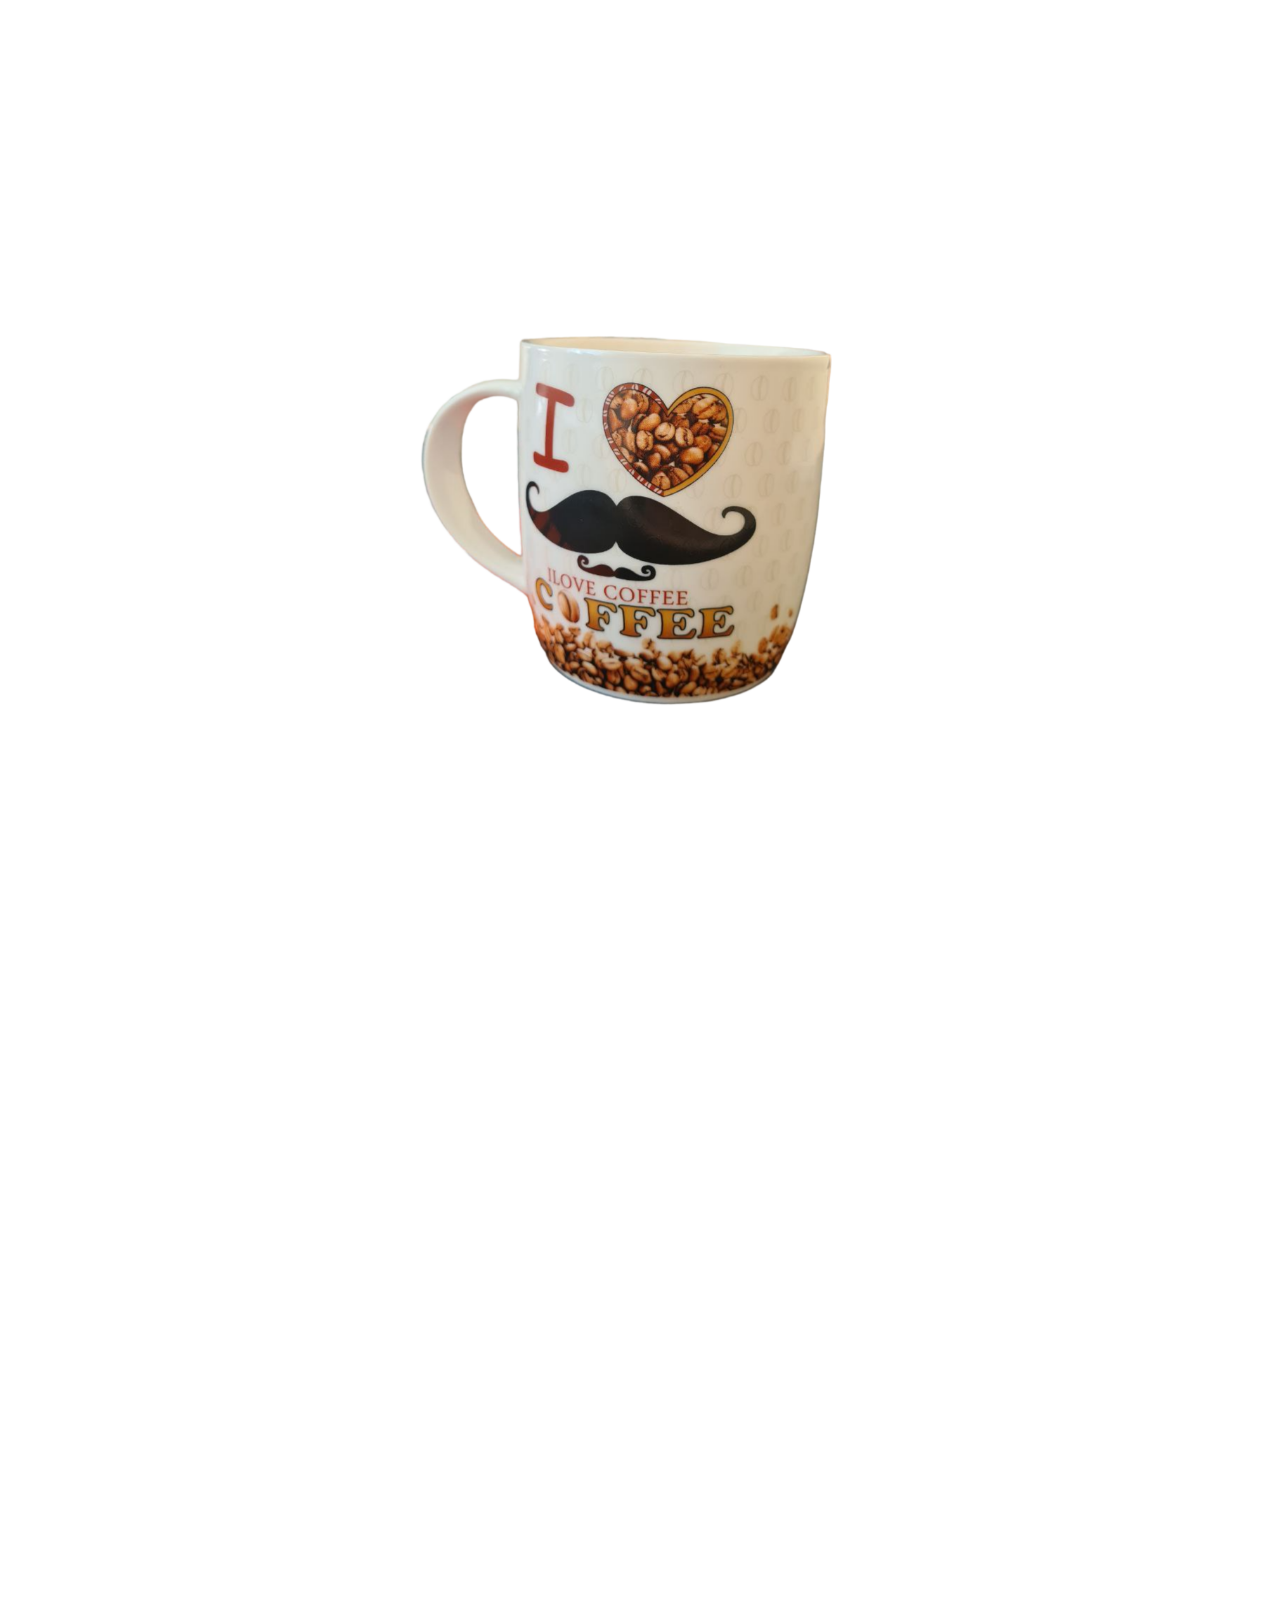
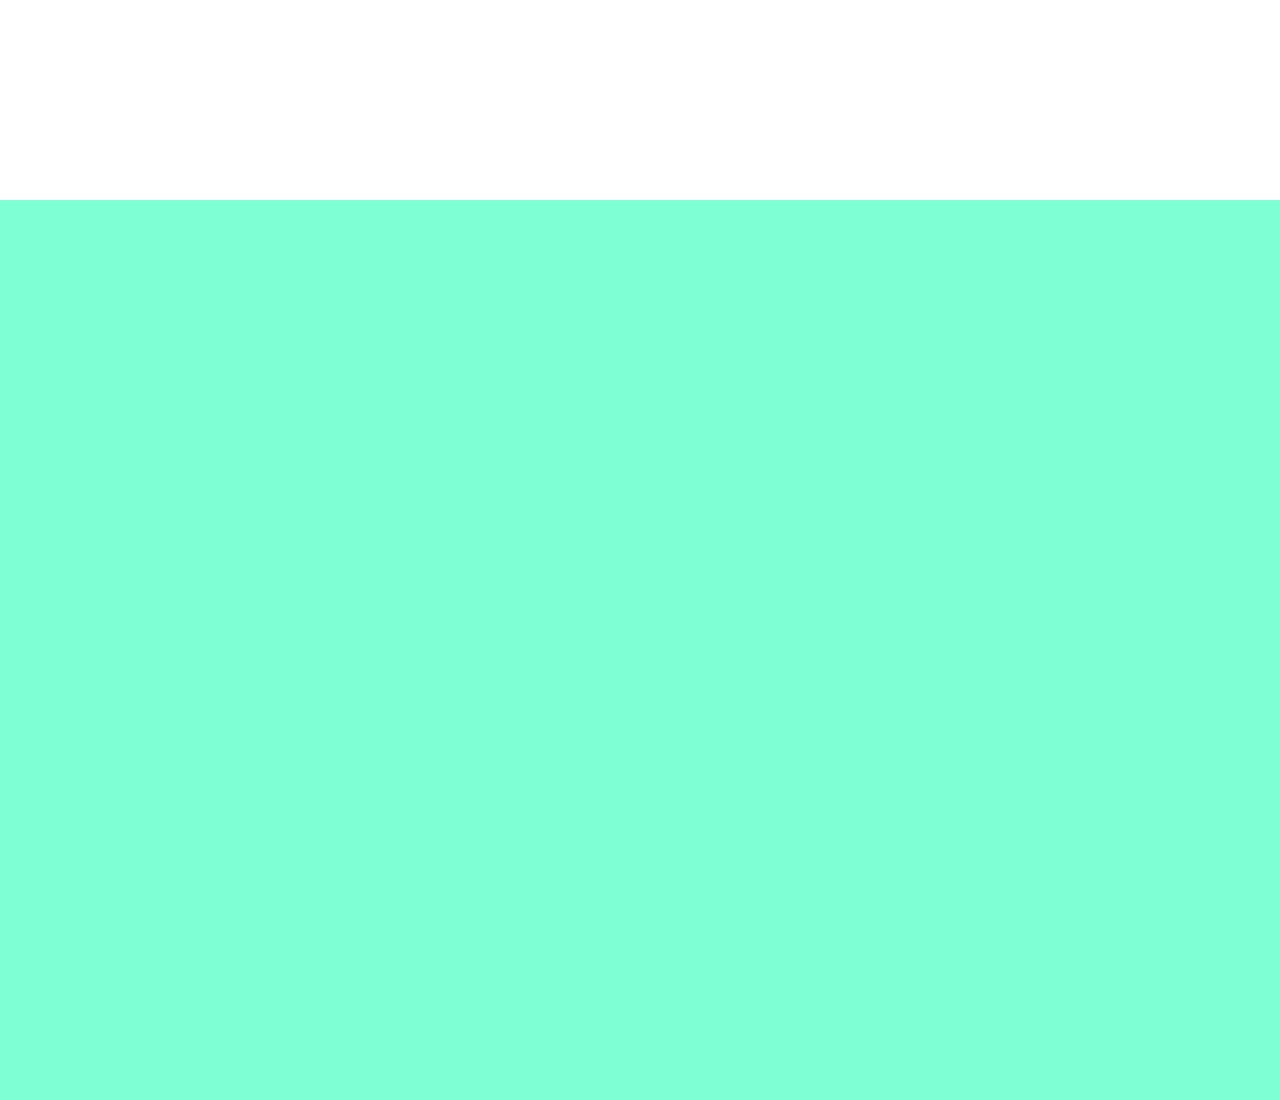
==== index.html @ 8f8ccaf2 "scroll cup" ====
<!DOCTYPE html>
<html lang="en">
<head>
    <meta charset="UTF-8">
    <meta name="viewport" content="width=device-width, initial-scale=1.0">
    <title>Scroll Video</title>
    <link rel="stylesheet" href="style.css">
</head>
<body>
    <div class="rotate-container">
        <div id="rotate-model"></div>
    </div>
    <div class="video-box">
        <video src=""></video>
    </div>
    <!-- <script src="https://cdnjs.cloudflare.com/ajax/libs/three.js/r128/three.min.js"></script> -->
    <script src="three.min.js"></script>
    <script src="script.js"></script>
</body>
</html>
---- style.css ----
* {
  margin: 0;
  padding: 0;
  box-sizing: border-box;
}

body {
  /* height: 200vh; */
  margin: 0;
}

.rotate-container {
    height: 200vh;
    position: relative;
}

#rotate-model {
  display: flex;
  justify-content: center;
  align-items: center;
  width: 100%;
  height: 100%;
  position: fixed;
  left: 0;
  top: 0;
  right: 0;
  bottom: 0;
}

#rotate-model > img {
    display: none;
    max-width: 100%;
    max-height: 100%;
    position: absolute;
  }

.video-box {
    position: relative;
    height: 100vh;
    background-color:aquamarine;
    z-index: 10;
}
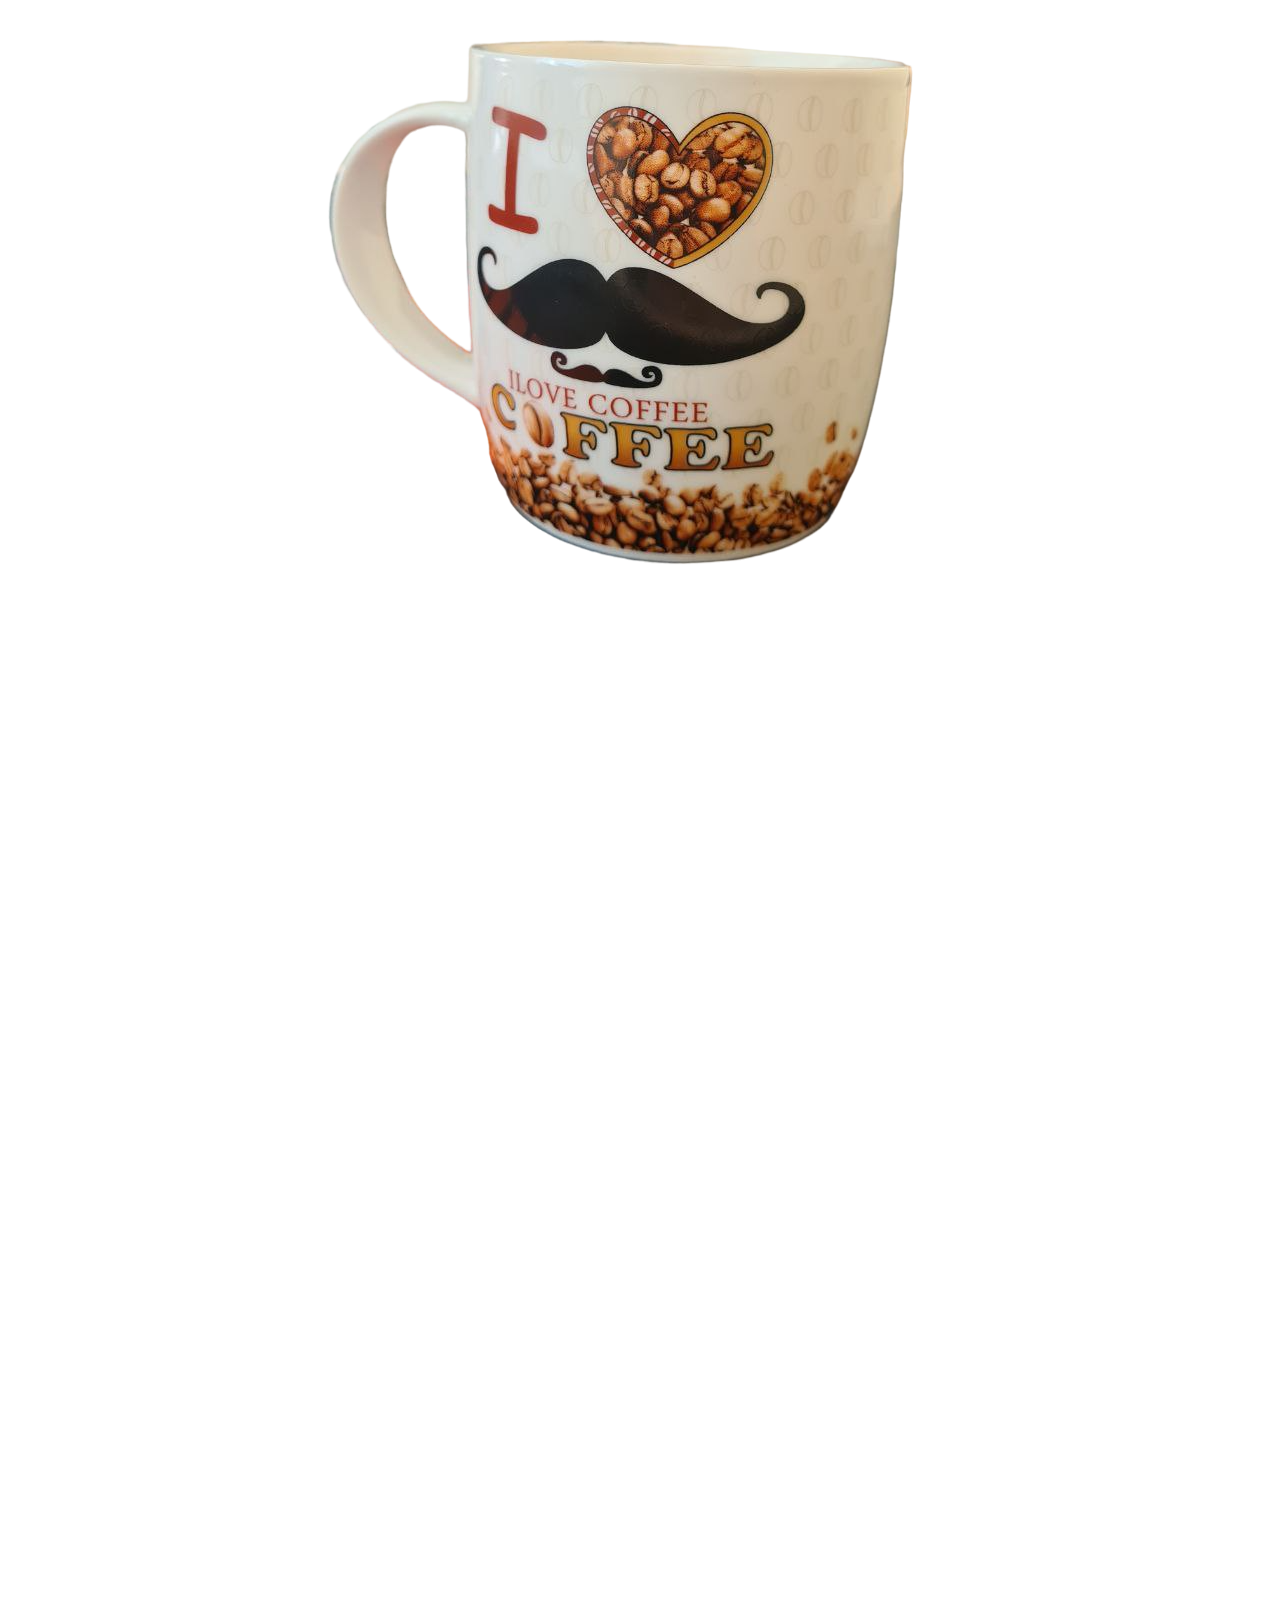
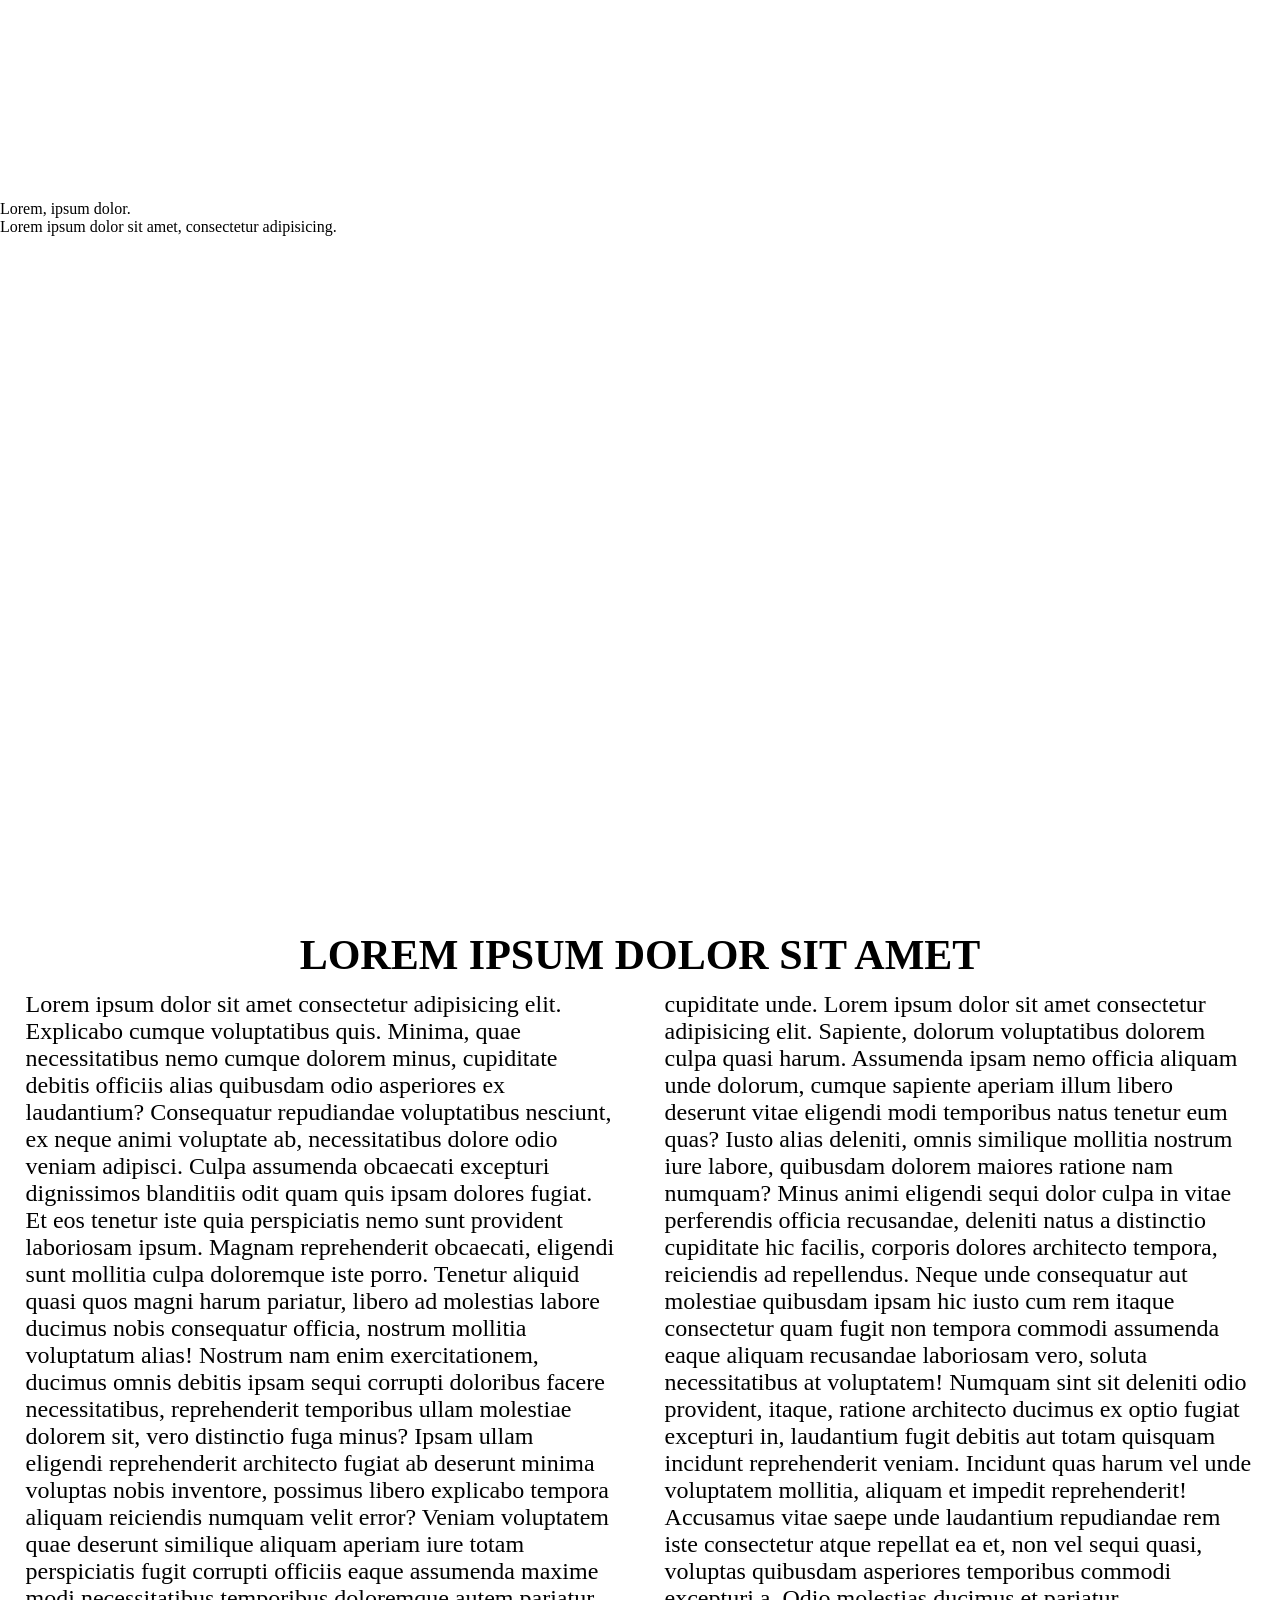
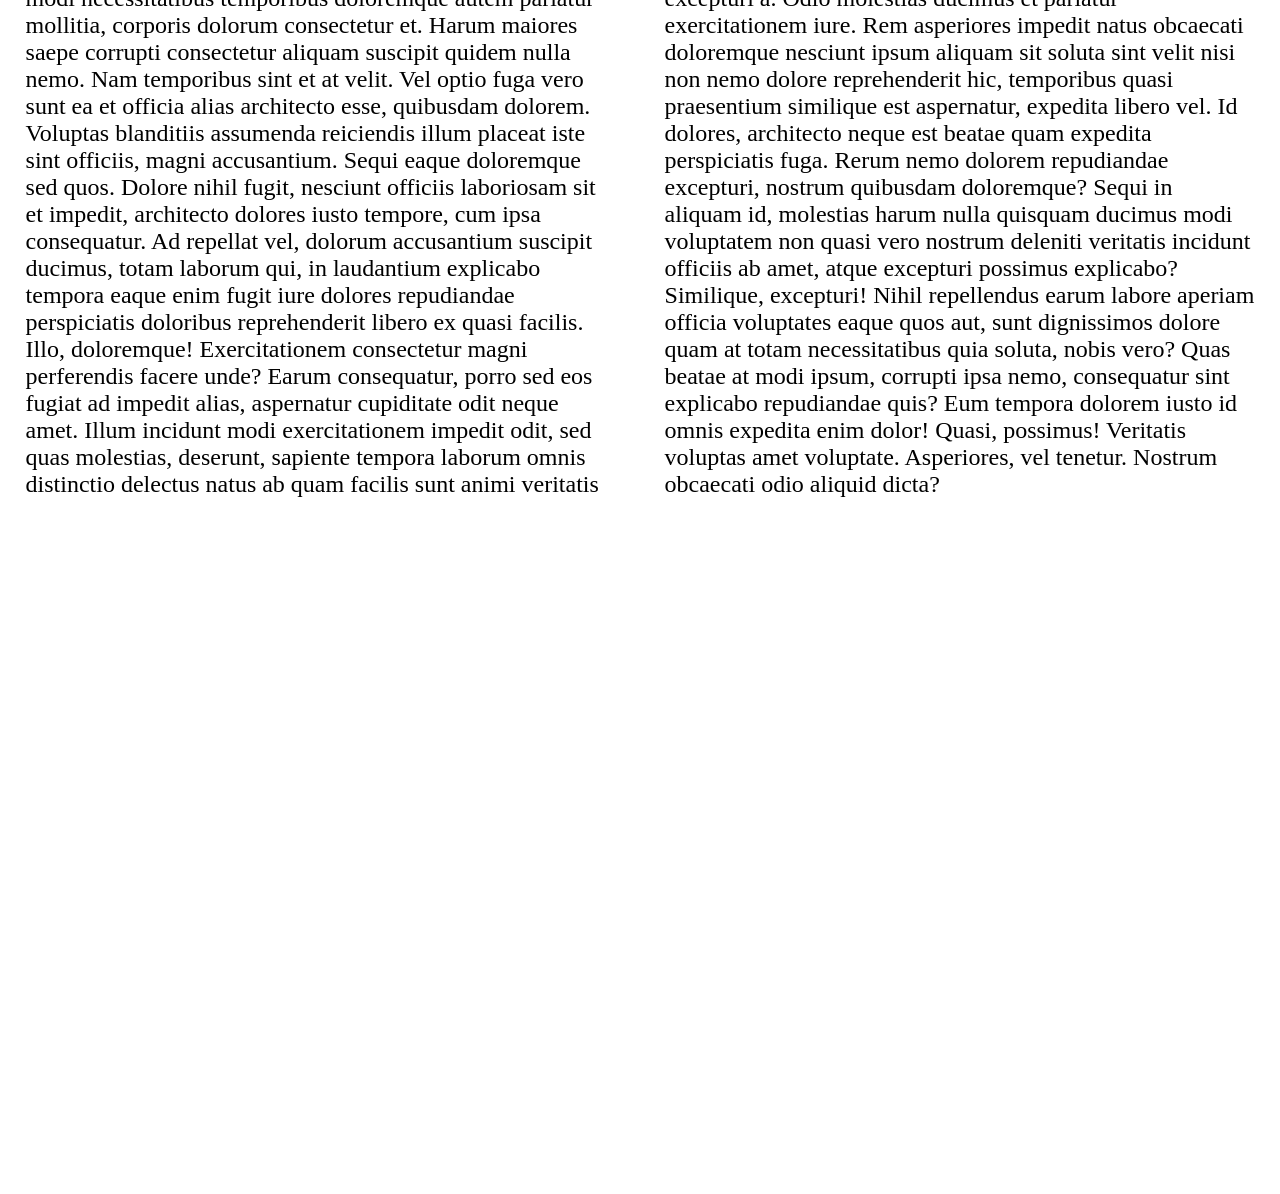
==== commit 068b2079: "test" ====
--- a/index.html
+++ b/index.html
@@ -1,20 +1,71 @@
 <!DOCTYPE html>
 <html lang="en">
+
 <head>
     <meta charset="UTF-8">
     <meta name="viewport" content="width=device-width, initial-scale=1.0">
     <title>Scroll Video</title>
     <link rel="stylesheet" href="style.css">
 </head>
+
 <body>
     <div class="rotate-container">
         <div id="rotate-model"></div>
     </div>
+    <div class="video-text">
+        <div class="video-header">Lorem, ipsum dolor.</div>
+        <div class="video-descr">Lorem ipsum dolor sit amet, consectetur adipisicing.</div>
+    </div>
     <div class="video-box">
-        <video src=""></video>
+        <video class="video" playsinline muted src="video/jellyfishes.mp4"></video>
     </div>
+    <div class="text-box">
+        <h1 class="header">Lorem ipsum dolor sit amet</h1>
+        <p class="text-content">Lorem ipsum dolor sit amet consectetur adipisicing elit. Explicabo cumque voluptatibus
+            quis. Minima, quae necessitatibus nemo cumque dolorem minus, cupiditate debitis officiis alias quibusdam
+            odio asperiores ex laudantium? Consequatur repudiandae voluptatibus nesciunt, ex neque animi voluptate ab,
+            necessitatibus dolore odio veniam adipisci. Culpa assumenda obcaecati excepturi dignissimos blanditiis odit
+            quam quis ipsam dolores fugiat. Et eos tenetur iste quia perspiciatis nemo sunt provident laboriosam ipsum.
+            Magnam reprehenderit obcaecati, eligendi sunt mollitia culpa doloremque iste porro. Tenetur aliquid quasi
+            quos magni harum pariatur, libero ad molestias labore ducimus nobis consequatur officia, nostrum mollitia
+            voluptatum alias! Nostrum nam enim exercitationem, ducimus omnis debitis ipsam sequi corrupti doloribus
+            facere necessitatibus, reprehenderit temporibus ullam molestiae dolorem sit, vero distinctio fuga minus?
+            Ipsam ullam eligendi reprehenderit architecto fugiat ab deserunt minima voluptas nobis inventore, possimus
+            libero explicabo tempora aliquam reiciendis numquam velit error? Veniam voluptatem quae deserunt similique
+            aliquam aperiam iure totam perspiciatis fugit corrupti officiis eaque assumenda maxime modi necessitatibus
+            temporibus doloremque autem pariatur mollitia, corporis dolorum consectetur et. Harum maiores saepe corrupti
+            consectetur aliquam suscipit quidem nulla nemo. Nam temporibus sint et at velit. Vel optio fuga vero sunt ea
+            et officia alias architecto esse, quibusdam dolorem. Voluptas blanditiis assumenda reiciendis illum placeat
+            iste sint officiis, magni accusantium. Sequi eaque doloremque sed quos. Dolore nihil fugit, nesciunt
+            officiis laboriosam sit et impedit, architecto dolores iusto tempore, cum ipsa consequatur. Ad repellat vel,
+            dolorum accusantium suscipit ducimus, totam laborum qui, in laudantium explicabo tempora eaque enim fugit
+            iure dolores repudiandae perspiciatis doloribus reprehenderit libero ex quasi facilis. Illo, doloremque!
+            Exercitationem consectetur magni perferendis facere unde? Earum consequatur, porro sed eos fugiat ad impedit
+            alias, aspernatur cupiditate odit neque amet. Illum incidunt modi exercitationem impedit odit, sed quas
+            molestias, deserunt, sapiente tempora laborum omnis distinctio delectus natus ab quam facilis sunt animi
+            veritatis cupiditate unde. Lorem ipsum dolor sit amet consectetur adipisicing elit. Sapiente, dolorum voluptatibus dolorem culpa quasi harum. Assumenda ipsam nemo officia aliquam unde dolorum, cumque sapiente aperiam illum libero deserunt vitae eligendi modi temporibus natus tenetur eum quas? Iusto alias deleniti, omnis similique mollitia nostrum iure labore, quibusdam dolorem maiores ratione nam numquam? Minus animi eligendi sequi dolor culpa in vitae perferendis officia recusandae, deleniti natus a distinctio cupiditate hic facilis, corporis dolores architecto tempora, reiciendis ad repellendus. Neque unde consequatur aut molestiae quibusdam ipsam hic iusto cum rem itaque consectetur quam fugit non tempora commodi assumenda eaque aliquam recusandae laboriosam vero, soluta necessitatibus at voluptatem! Numquam sint sit deleniti odio provident, itaque, ratione architecto ducimus ex optio fugiat excepturi in, laudantium fugit debitis aut totam quisquam incidunt reprehenderit veniam. Incidunt quas harum vel unde voluptatem mollitia, aliquam et impedit reprehenderit! Accusamus vitae saepe unde laudantium repudiandae rem iste consectetur atque repellat ea et, non vel sequi quasi, voluptas quibusdam asperiores temporibus commodi excepturi a. Odio molestias ducimus et pariatur exercitationem iure. Rem asperiores impedit natus obcaecati doloremque nesciunt ipsum aliquam sit soluta sint velit nisi non nemo dolore reprehenderit hic, temporibus quasi praesentium similique est aspernatur, expedita libero vel. Id dolores, architecto neque est beatae quam expedita perspiciatis fuga. Rerum nemo dolorem repudiandae excepturi, nostrum quibusdam doloremque? Sequi in aliquam id, molestias harum nulla quisquam ducimus modi voluptatem non quasi vero nostrum deleniti veritatis incidunt officiis ab amet, atque excepturi possimus explicabo? Similique, excepturi! Nihil repellendus earum labore aperiam officia voluptates eaque quos aut, sunt dignissimos dolore quam at totam necessitatibus quia soluta, nobis vero? Quas beatae at modi ipsum, corrupti ipsa nemo, consequatur sint explicabo repudiandae quis? Eum tempora dolorem iusto id omnis expedita enim dolor! Quasi, possimus! Veritatis voluptas amet voluptate. Asperiores, vel tenetur. Nostrum obcaecati odio aliquid dicta?</p>
+    </div>
+    <div class="video-box">
+        <video class="video" playsinline loop src="video/rain-drops.mp4"></video>
+    </div>
+
+    <!-- <figure>
+        <img src="img/racoon.png" alt="racoon">
+        <figcaption>
+            Подпись изображения
+        </figcaption>
+    </figure> -->
+
+    <!-- <figure>
+        <video class="video" loop src="video/star-sky.mp4"></video>
+        <figcaption>
+            Подпись видео
+        </figcaption>
+    </figure> -->
+
     <!-- <script src="https://cdnjs.cloudflare.com/ajax/libs/three.js/r128/three.min.js"></script> -->
-    <script src="three.min.js"></script>
+    <!-- <script src="three.min.js"></script> -->
     <script src="script.js"></script>
 </body>
+
 </html>
--- a/style.css
+++ b/style.css
@@ -10,33 +10,64 @@
 }
 
 .rotate-container {
-    height: 200vh;
-    position: relative;
+  height: 200vh;
+  /* position: relative; */
 }
 
 #rotate-model {
   display: flex;
   justify-content: center;
   align-items: center;
-  width: 100%;
-  height: 100%;
-  position: fixed;
+  /* width: 100%;
+  height: 100%; */
+  /* position: fixed;
   left: 0;
   top: 0;
   right: 0;
   bottom: 0;
+  z-index: -1; */
+  position: sticky;
+  top: 15px;
 }
 
 #rotate-model > img {
-    display: none;
-    max-width: 100%;
-    max-height: 100%;
-    position: absolute;
+  display: none;
+  max-width: 100%;
+  max-height: 100%;
+  /* position: absolute; */
+}
+
+.video-text {
+  transform: matrix(1, 0, 0, 1, 0, 0);
+}
+.video-box {
+  position: relative;
+  z-index: 1;
+  margin-bottom: 2%;
+}
+.video {
+  width: 100%;
+}
+.text-box {
+  padding: 2%;
+  min-height: 100vh;
+}
+.header {
+  text-align: center;
+  margin-bottom: 1%;
+  font-size: 42px;
+  text-transform: uppercase;
+}
+.text-content {
+  -moz-column-count: 2;
+  column-count: 2;
+  gap: 4%;
+  font-size: 24px;
+}
+
+@media screen and (min-width: 320px) and (max-width: 767px) {
+  .text-content {
+    -moz-column-count: 1;
+    column-count: 1;
   }
-
-.video-box {
-    position: relative;
-    height: 100vh;
-    background-color:aquamarine;
-    z-index: 10;
 }
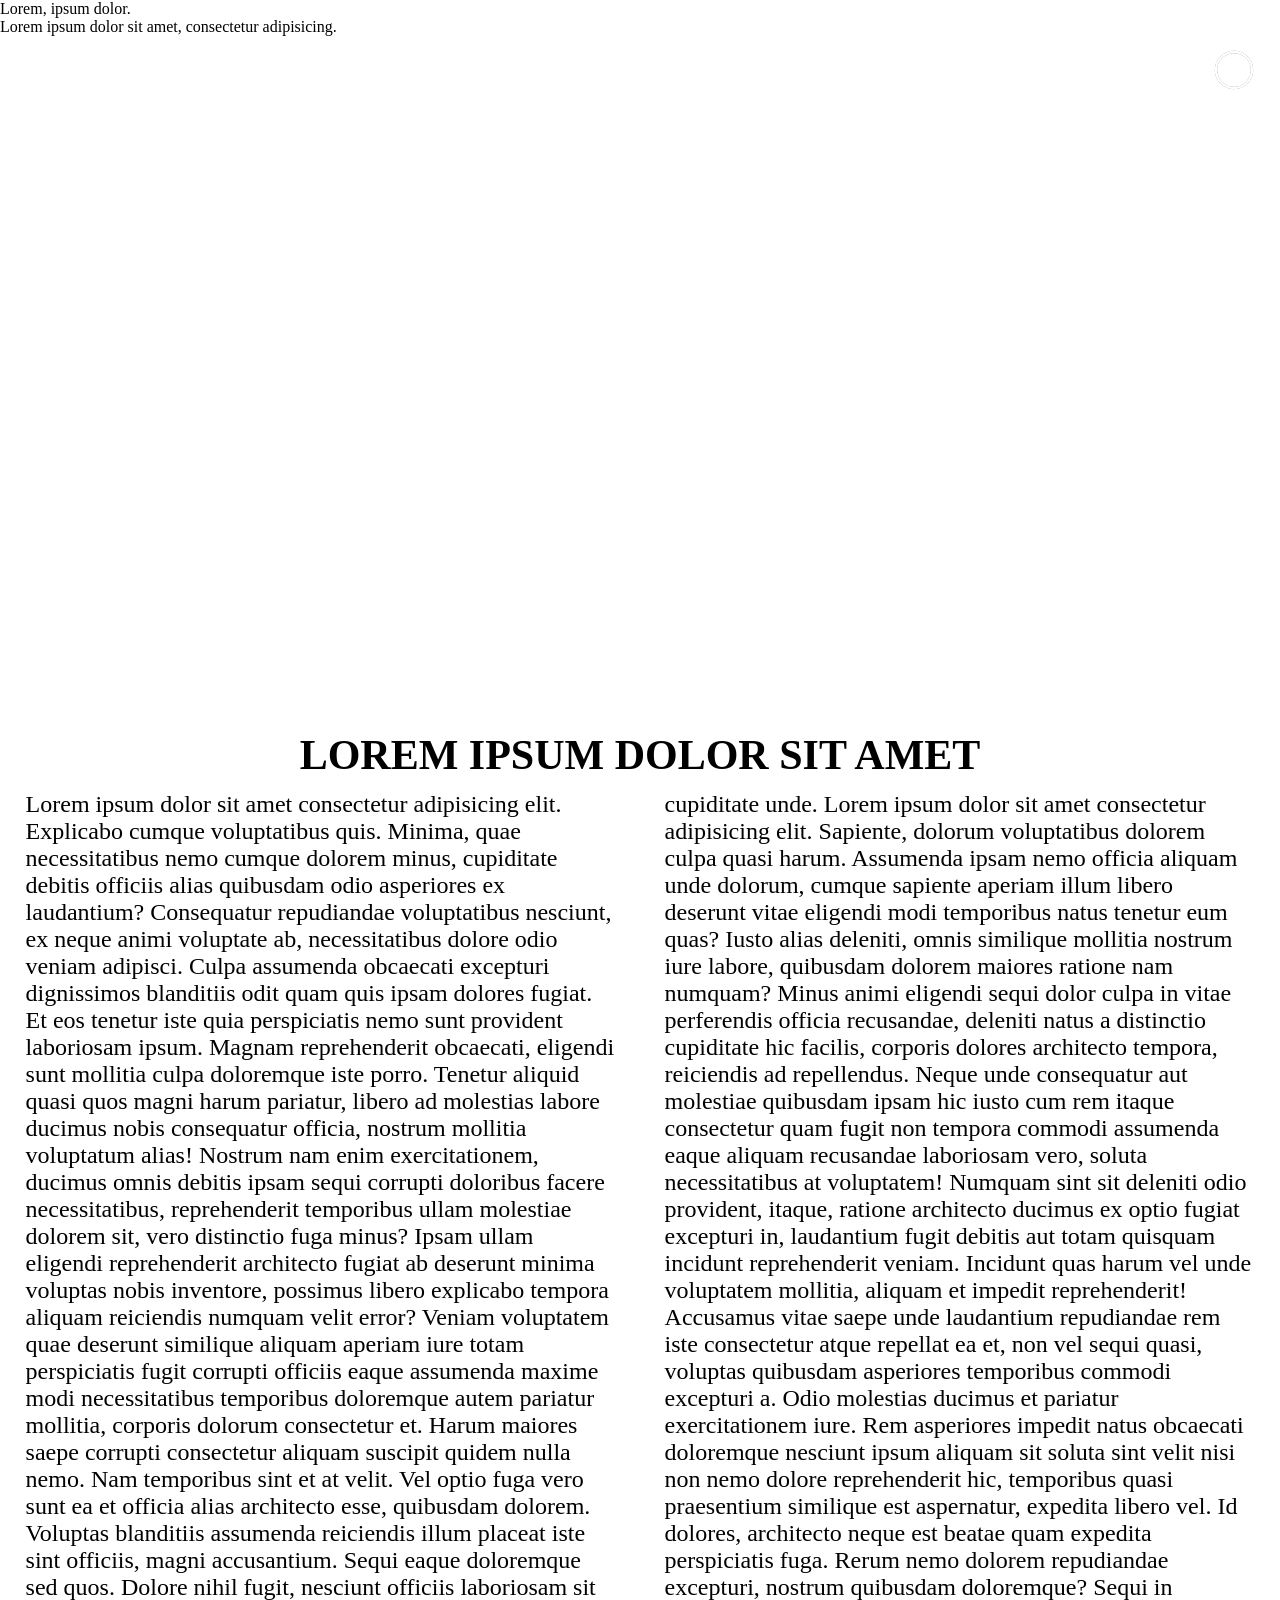
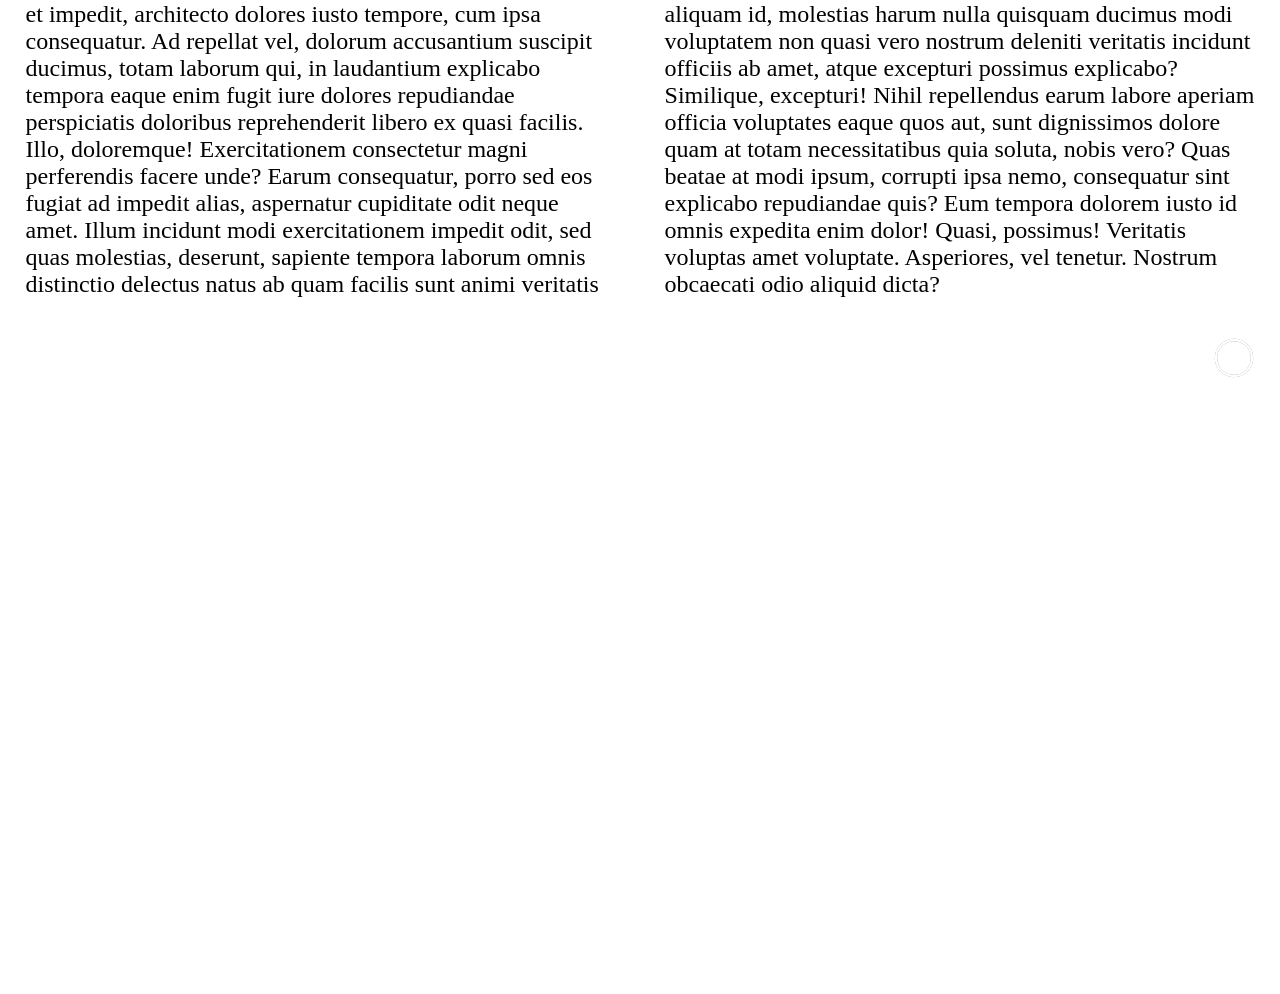
==== commit 8d9c43c7: "play-pause" ====
--- a/index.html
+++ b/index.html
@@ -9,16 +9,24 @@
 </head>
 
 <body>
-    <div class="rotate-container">
+    <!-- <div class="rotate-container">
         <div id="rotate-model"></div>
-    </div>
+    </div> -->
     <div class="video-text">
         <div class="video-header">Lorem, ipsum dolor.</div>
         <div class="video-descr">Lorem ipsum dolor sit amet, consectetur adipisicing.</div>
     </div>
     <div class="video-box">
-        <video class="video" playsinline muted src="video/jellyfishes.mp4"></video>
+        <video class="video" playsinline muted loop src="video/jellyfishes.mp4"></video>
+        <div class="control-box">
+            <button class="play-pause-button"><img class="play-pause-img" src="img/play.svg" alt="play"></button>
+            <svg class="play-progress-circle" width="300" viewbox="0 0 100 100">
+                <circle class="progress-background" cx="50" cy="50" r="45"></circle>
+                <circle class="progress-circle" cx="50" cy="50" r="45" style="stroke-dasharray: 283;"></circle>
+            </svg>
+        </div>
     </div>
+    
     <div class="text-box">
         <h1 class="header">Lorem ipsum dolor sit amet</h1>
         <p class="text-content">Lorem ipsum dolor sit amet consectetur adipisicing elit. Explicabo cumque voluptatibus
@@ -46,7 +54,14 @@
             veritatis cupiditate unde. Lorem ipsum dolor sit amet consectetur adipisicing elit. Sapiente, dolorum voluptatibus dolorem culpa quasi harum. Assumenda ipsam nemo officia aliquam unde dolorum, cumque sapiente aperiam illum libero deserunt vitae eligendi modi temporibus natus tenetur eum quas? Iusto alias deleniti, omnis similique mollitia nostrum iure labore, quibusdam dolorem maiores ratione nam numquam? Minus animi eligendi sequi dolor culpa in vitae perferendis officia recusandae, deleniti natus a distinctio cupiditate hic facilis, corporis dolores architecto tempora, reiciendis ad repellendus. Neque unde consequatur aut molestiae quibusdam ipsam hic iusto cum rem itaque consectetur quam fugit non tempora commodi assumenda eaque aliquam recusandae laboriosam vero, soluta necessitatibus at voluptatem! Numquam sint sit deleniti odio provident, itaque, ratione architecto ducimus ex optio fugiat excepturi in, laudantium fugit debitis aut totam quisquam incidunt reprehenderit veniam. Incidunt quas harum vel unde voluptatem mollitia, aliquam et impedit reprehenderit! Accusamus vitae saepe unde laudantium repudiandae rem iste consectetur atque repellat ea et, non vel sequi quasi, voluptas quibusdam asperiores temporibus commodi excepturi a. Odio molestias ducimus et pariatur exercitationem iure. Rem asperiores impedit natus obcaecati doloremque nesciunt ipsum aliquam sit soluta sint velit nisi non nemo dolore reprehenderit hic, temporibus quasi praesentium similique est aspernatur, expedita libero vel. Id dolores, architecto neque est beatae quam expedita perspiciatis fuga. Rerum nemo dolorem repudiandae excepturi, nostrum quibusdam doloremque? Sequi in aliquam id, molestias harum nulla quisquam ducimus modi voluptatem non quasi vero nostrum deleniti veritatis incidunt officiis ab amet, atque excepturi possimus explicabo? Similique, excepturi! Nihil repellendus earum labore aperiam officia voluptates eaque quos aut, sunt dignissimos dolore quam at totam necessitatibus quia soluta, nobis vero? Quas beatae at modi ipsum, corrupti ipsa nemo, consequatur sint explicabo repudiandae quis? Eum tempora dolorem iusto id omnis expedita enim dolor! Quasi, possimus! Veritatis voluptas amet voluptate. Asperiores, vel tenetur. Nostrum obcaecati odio aliquid dicta?</p>
     </div>
     <div class="video-box">
-        <video class="video" playsinline loop src="video/rain-drops.mp4"></video>
+        <video class="video" playsinline muted loop src="video/rain-drops.mp4"></video>
+        <div class="control-box">
+            <button class="play-pause-button"><img class="play-pause-img" src="img/play.svg" alt="play"></button>
+            <svg class="play-progress-circle" width="300" viewbox="0 0 100 100">
+                <circle class="progress-background" cx="50" cy="50" r="45"></circle>
+                <circle class="progress-circle" cx="50" cy="50" r="45" style="stroke-dasharray: 283;"></circle>
+            </svg>
+        </div>
     </div>
 
     <!-- <figure>
--- a/style.css
+++ b/style.css
@@ -64,6 +64,60 @@
   gap: 4%;
   font-size: 24px;
 }
+.control-box {
+  position: absolute;
+  top: 2%;
+  right: 2%;
+  cursor: pointer;
+}
+.play-pause-button {
+  display: flex;
+  position: relative;
+  justify-content: center;
+  align-items: center;
+  width: 40px;
+  height: 40px;
+  border-radius: 50%;
+  border: none;
+  background: transparent;
+}
+.play-pause-img {
+  width: 20px;
+  height: 20px;
+}
+/* .play-pause-button::after {
+  content: "";
+  mask: url(img/play.svg);
+  -webkit-mask: url(img/play.svg);
+  mask-size: cover;
+  -webkit-mask-size: cover;
+  display: inline-block;
+  width: 20px;
+  height: 20px;
+  position: absolute;
+  background-size: 20px 20px;
+  background-color: #fff;
+} */
+.play-progress-circle {
+  position: absolute;
+  top: 2%;
+  right: 2%;
+  width: 40px;
+  height: 40px;
+  fill: transparent;
+  stroke: #fff;
+  stroke-width: 6px;
+  stroke-linecap: round;
+  transform: rotate(-90deg);
+}
+.progress-background {
+  stroke: #86868b;
+}
+.progress-circle {
+  fill: transparent;
+  stroke: #fff;
+  /* transition: stroke-dashoffset 0.3s ease; */
+}
 
 @media screen and (min-width: 320px) and (max-width: 767px) {
   .text-content {
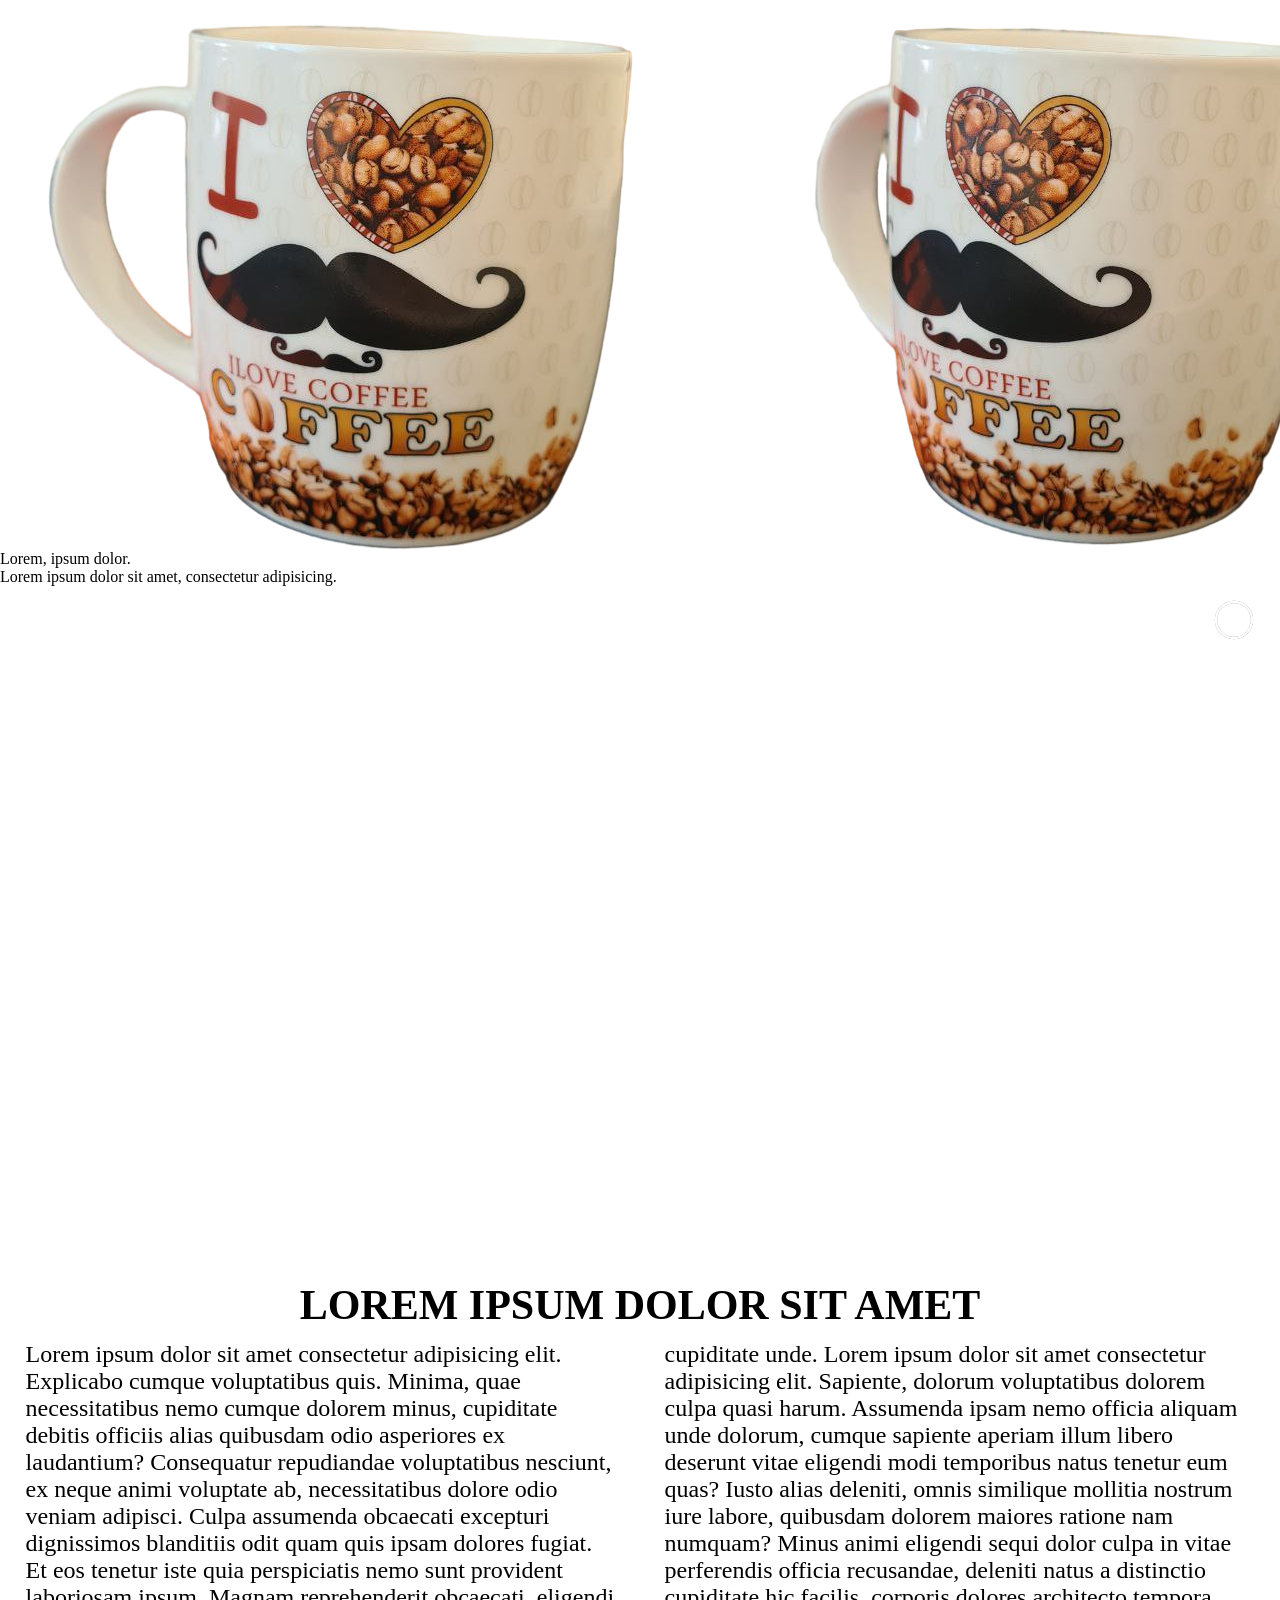
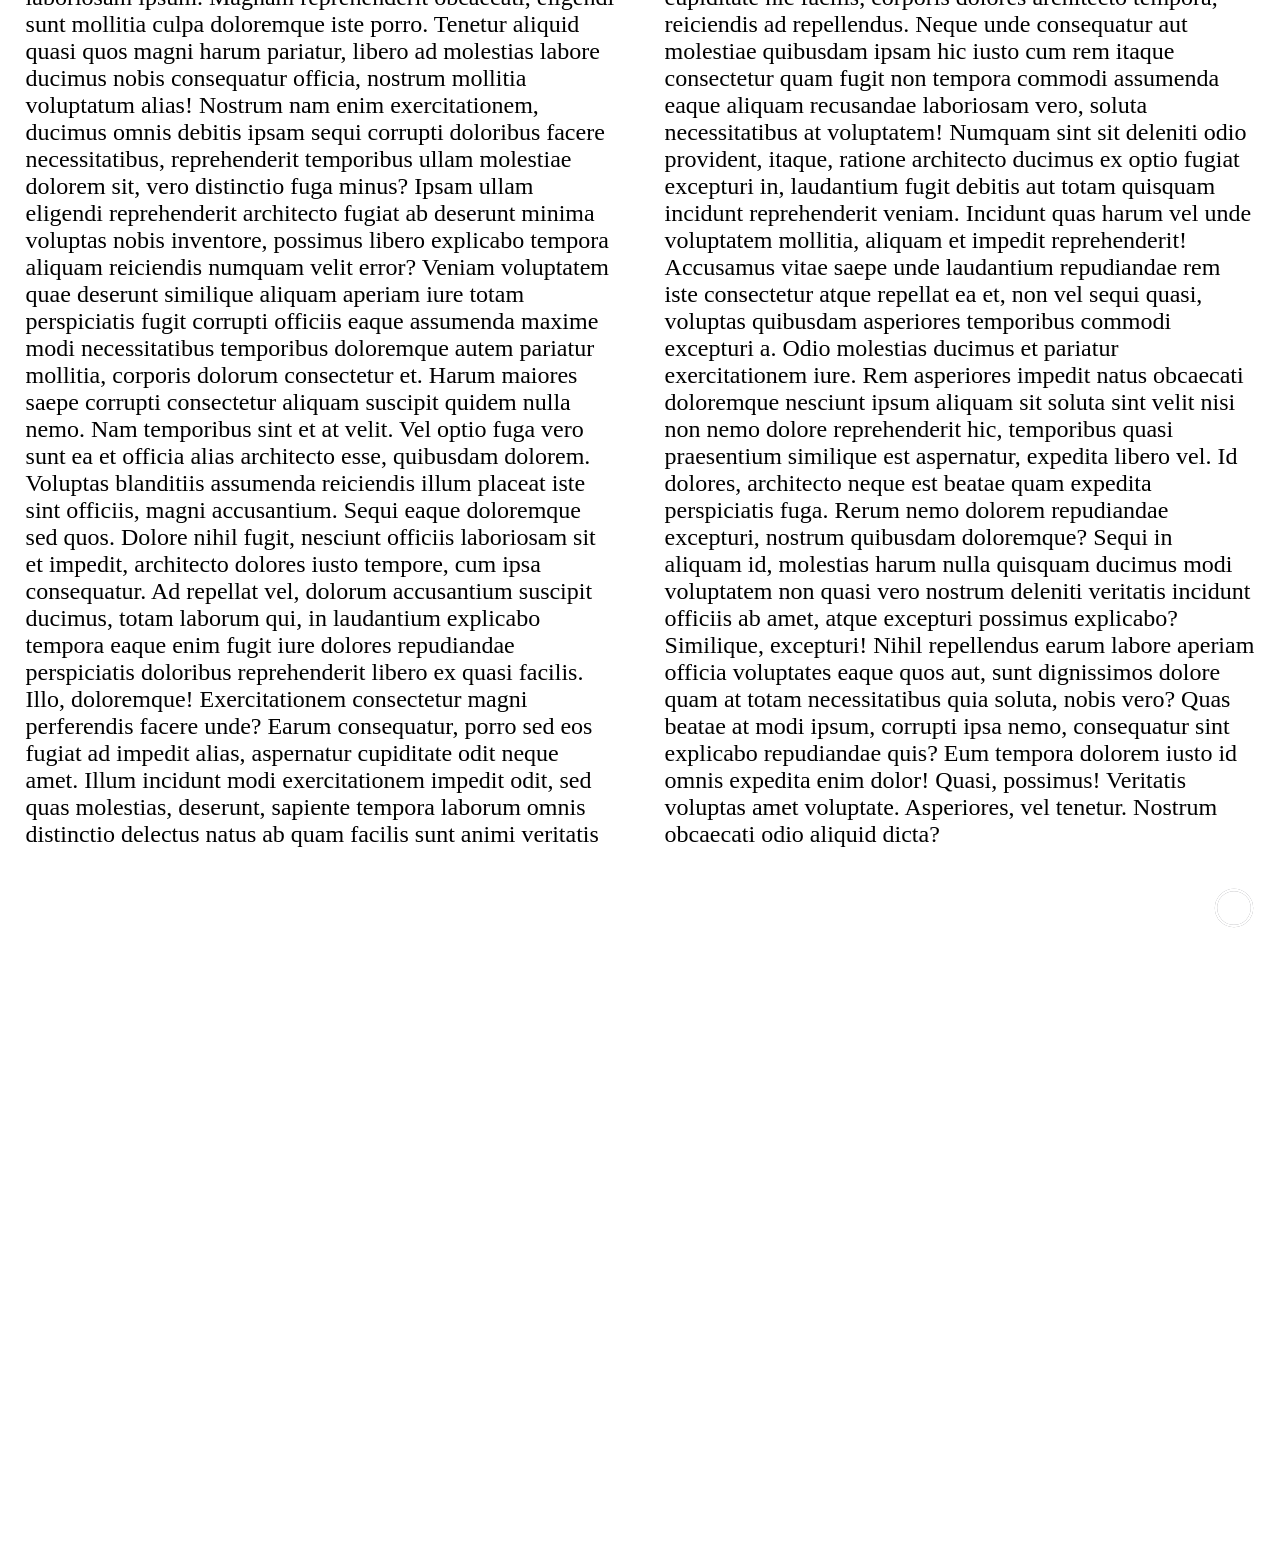
==== commit 27b740ad: "test scroll-right" ====
--- a/index.html
+++ b/index.html
@@ -12,6 +12,14 @@
     <!-- <div class="rotate-container">
         <div id="rotate-model"></div>
     </div> -->
+    <div class="scroll-right">
+        <img src="img/1.png" alt="">
+        <img src="img/2.png" alt="">
+        <img src="img/3.png" alt="">
+        <img src="img/4.png" alt="">
+        <img src="img/5.png" alt="">
+        <img src="img/6.png" alt="">
+    </div>
     <div class="video-text">
         <div class="video-header">Lorem, ipsum dolor.</div>
         <div class="video-descr">Lorem ipsum dolor sit amet, consectetur adipisicing.</div>
--- a/style.css
+++ b/style.css
@@ -116,7 +116,15 @@
 .progress-circle {
   fill: transparent;
   stroke: #fff;
-  /* transition: stroke-dashoffset 0.3s ease; */
+  transition: stroke-dashoffset 0.3s ease;
+}
+
+
+
+.scroll-right {
+  display: flex;
+  overflow-x: scroll;
+  scrollbar-width: none;
 }
 
 @media screen and (min-width: 320px) and (max-width: 767px) {
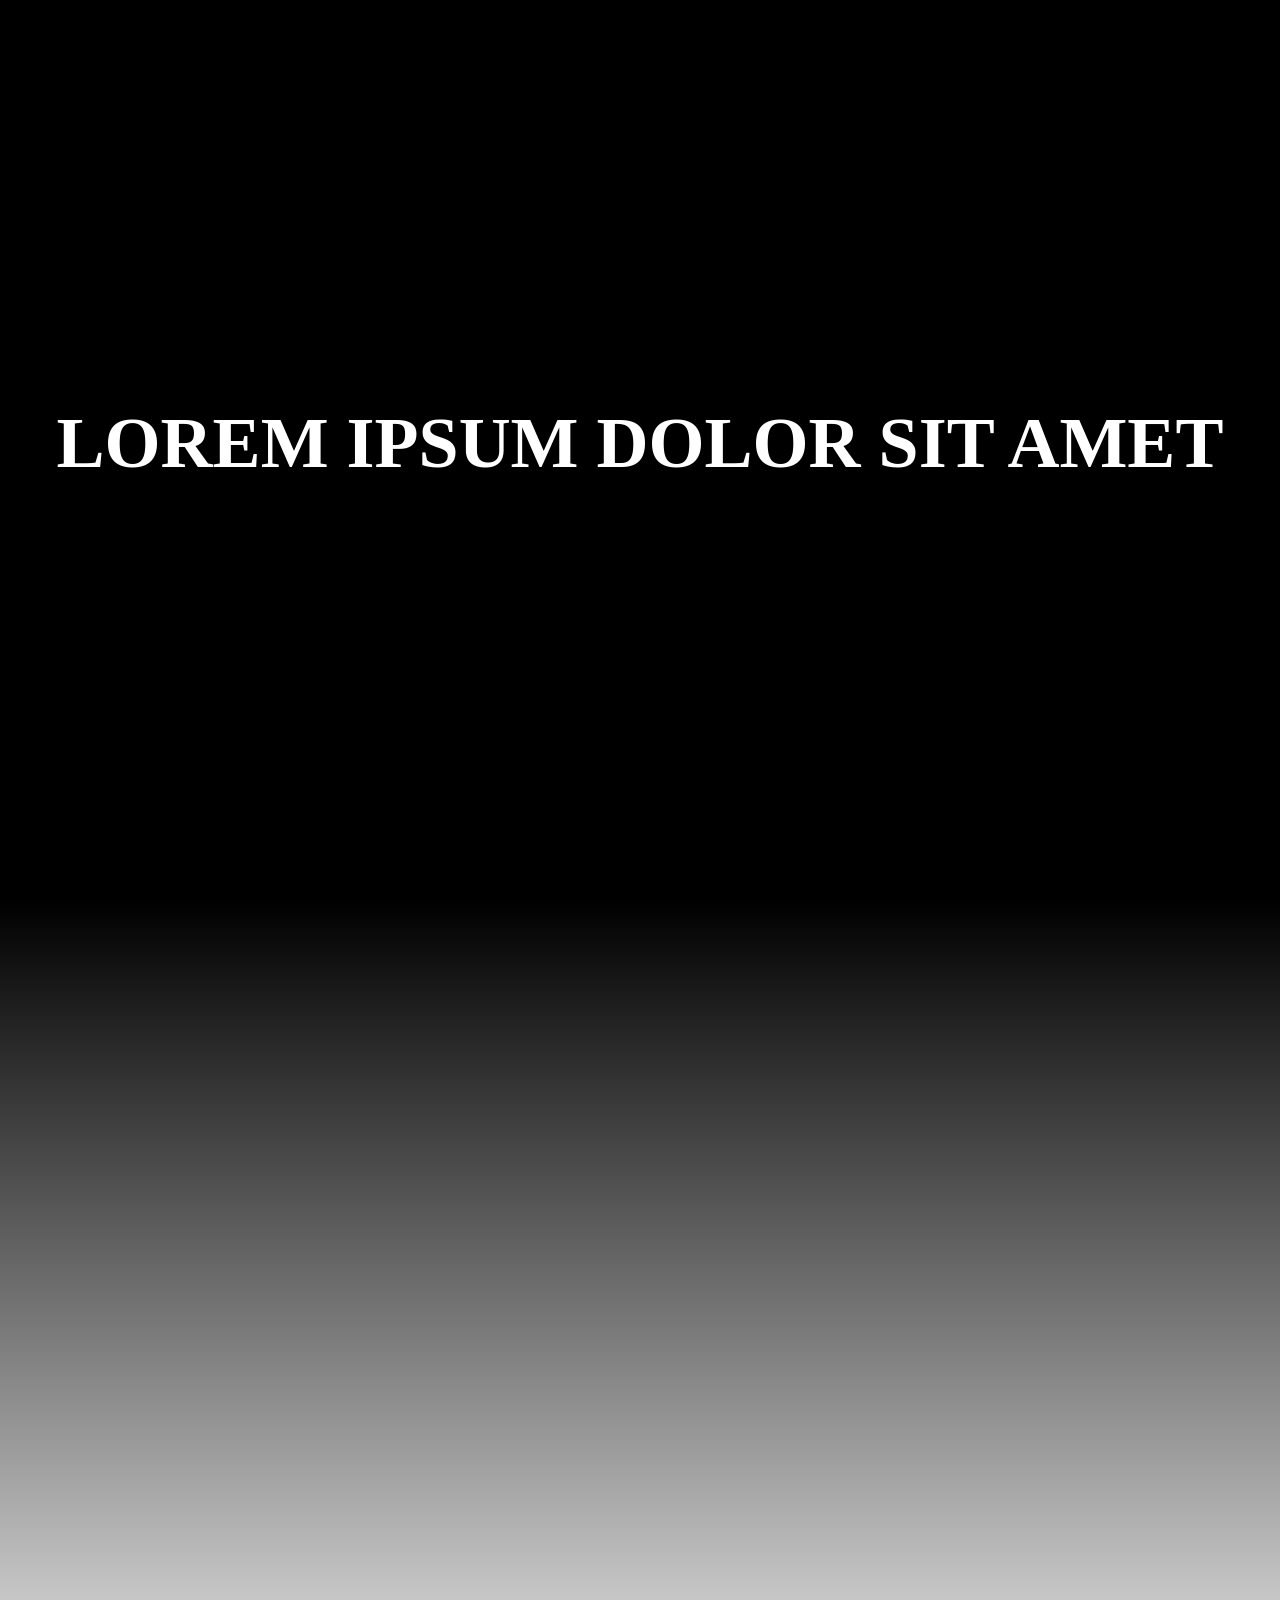
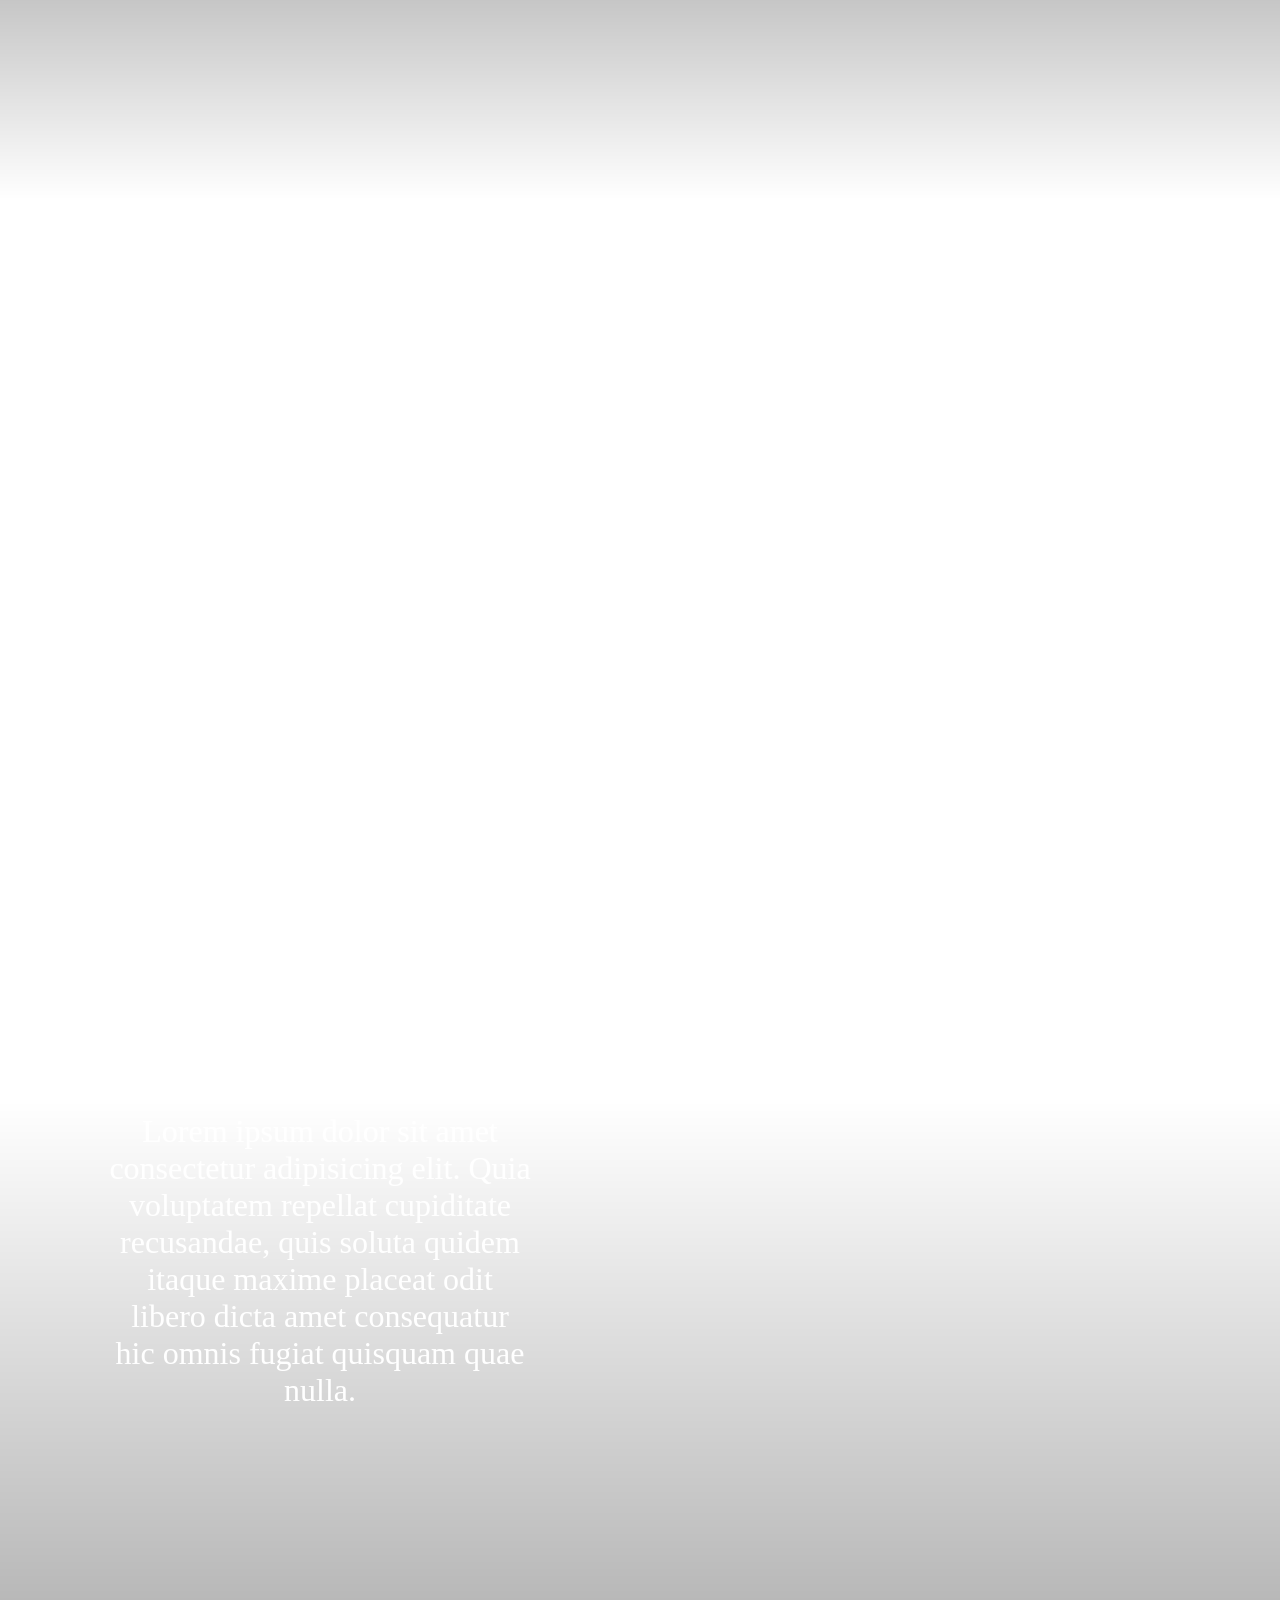
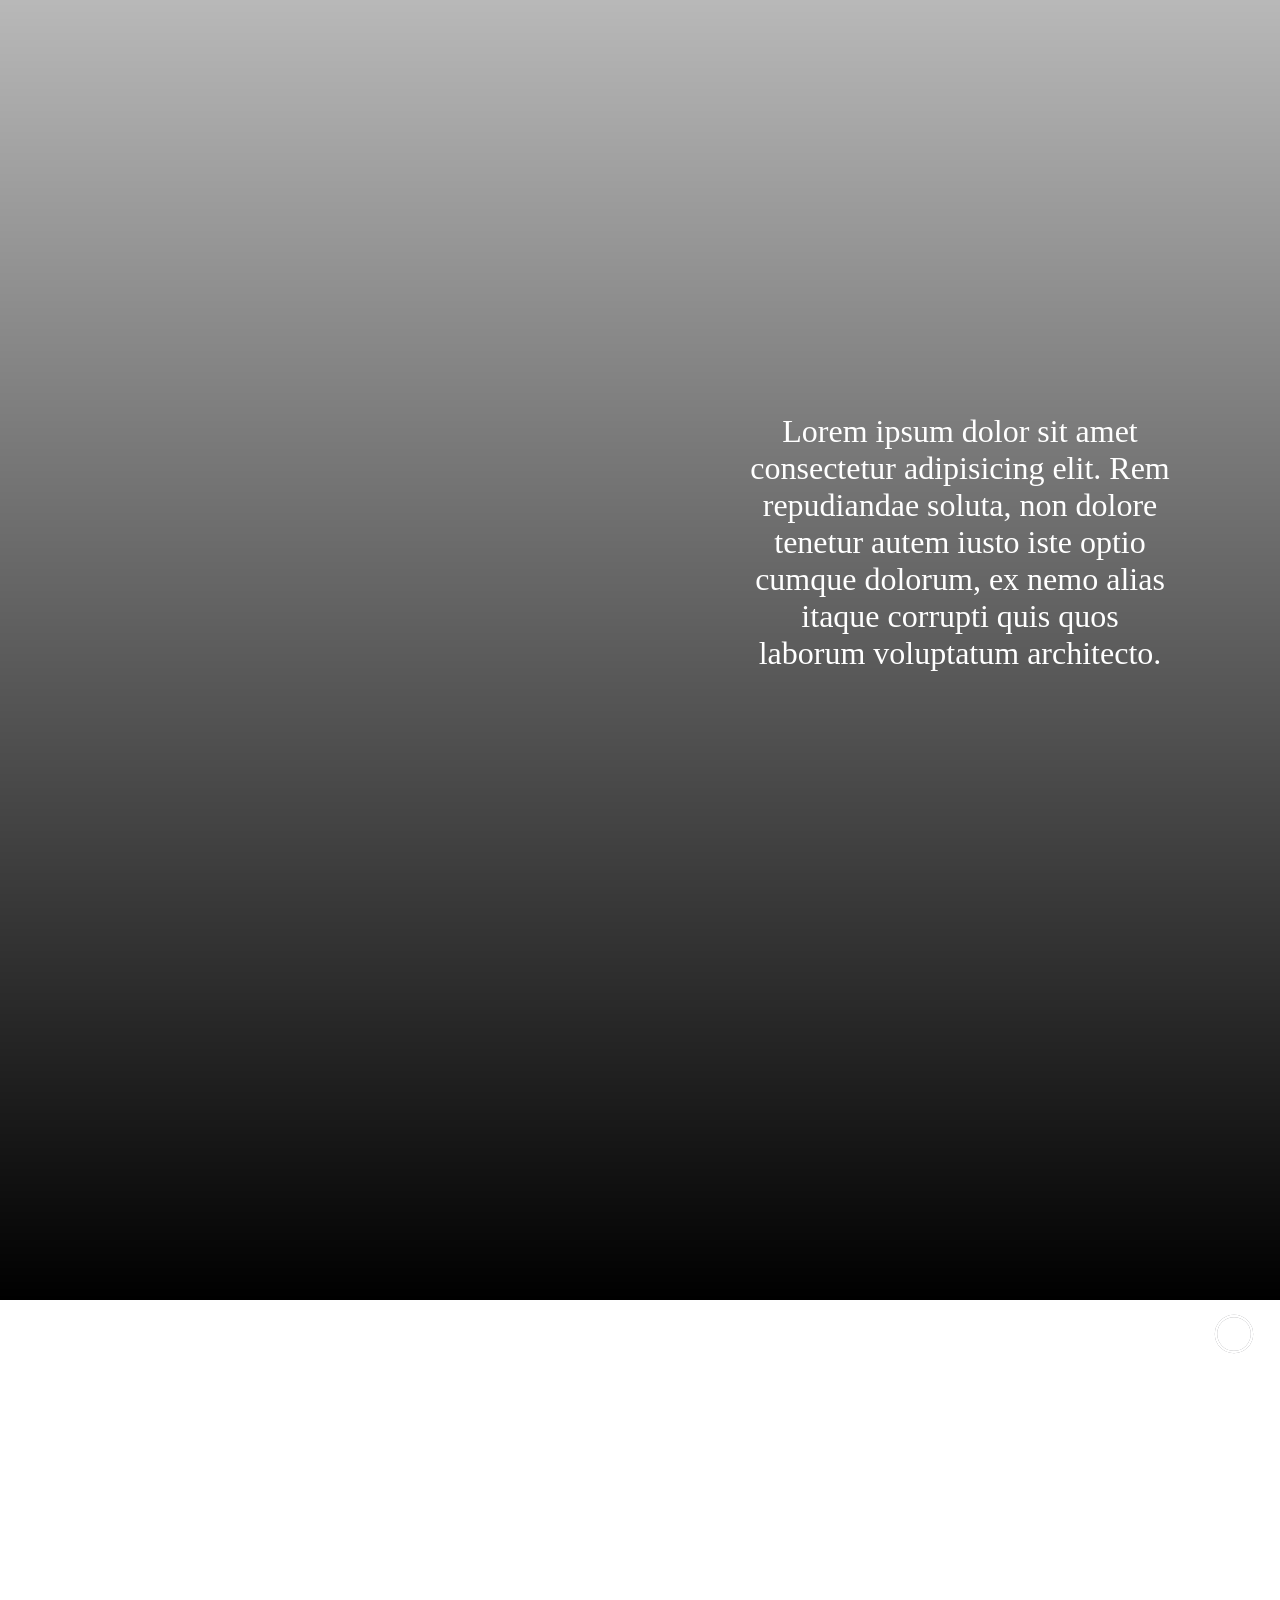
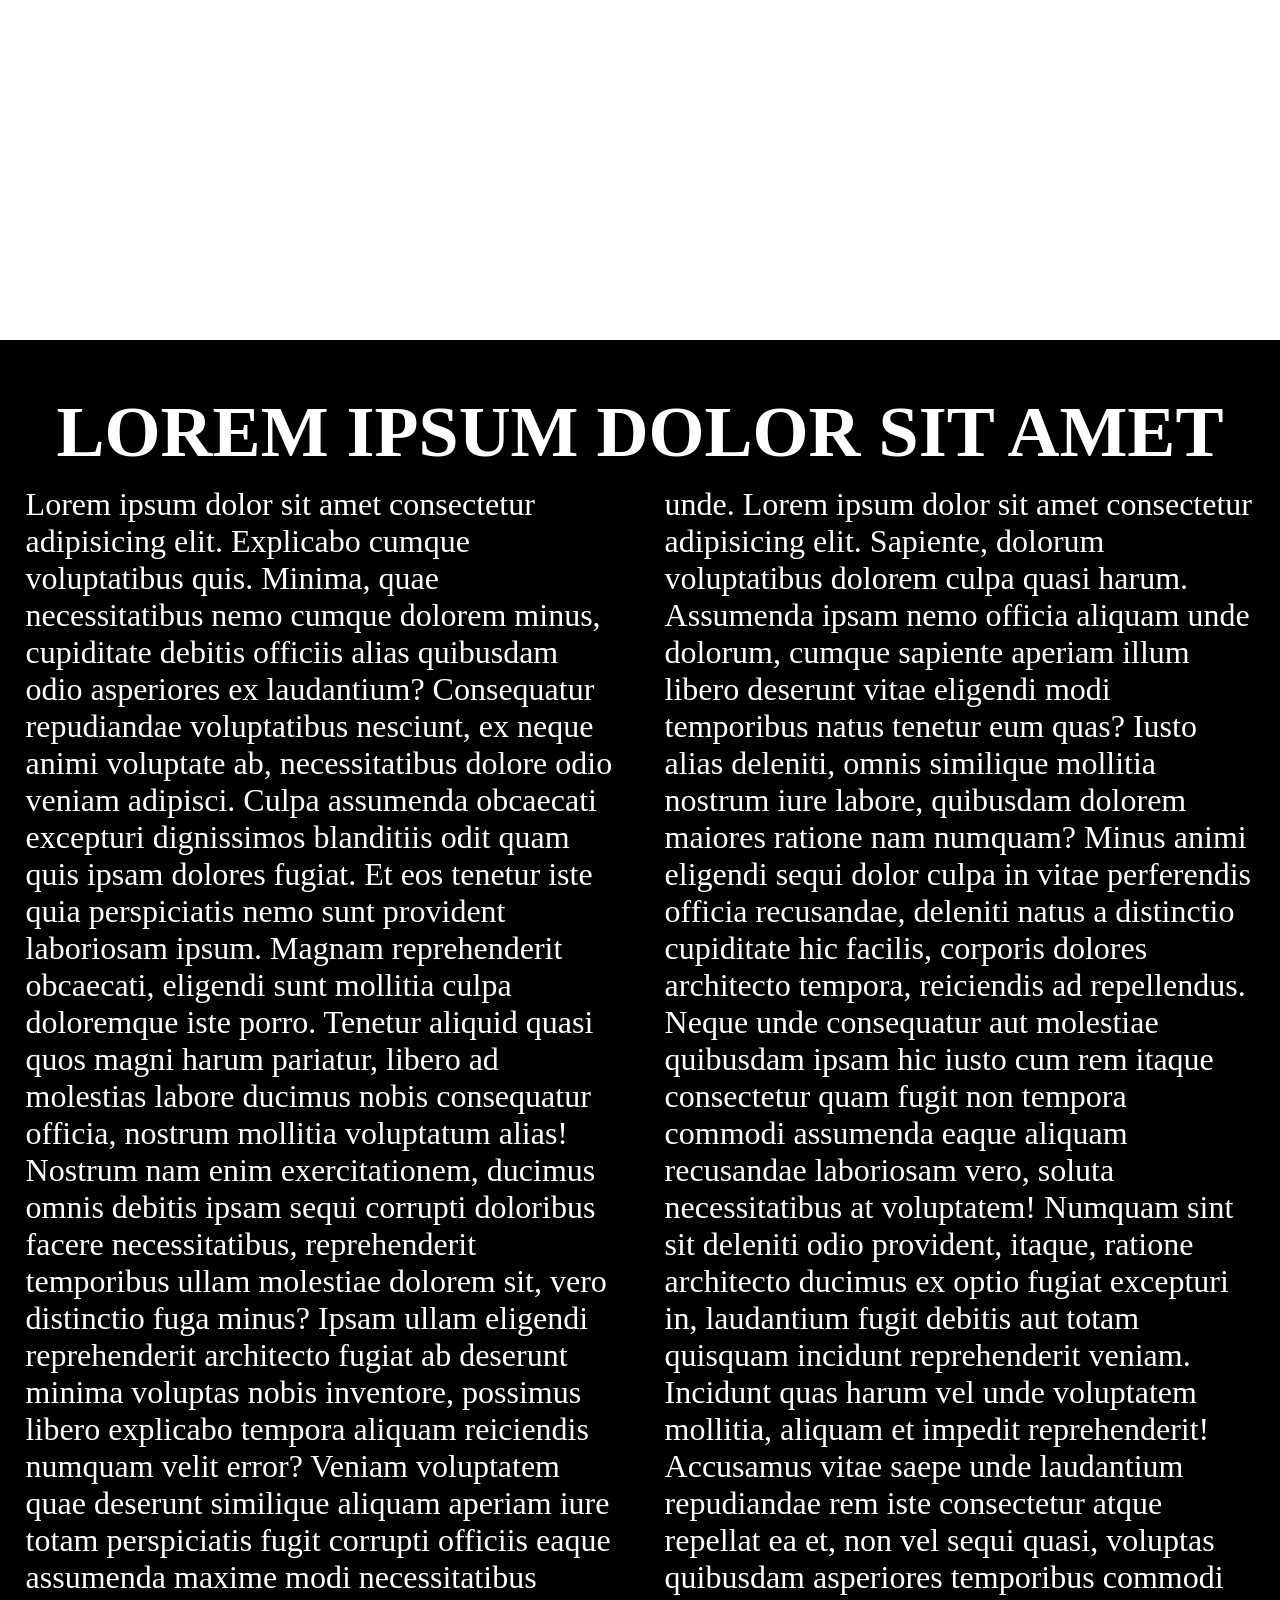
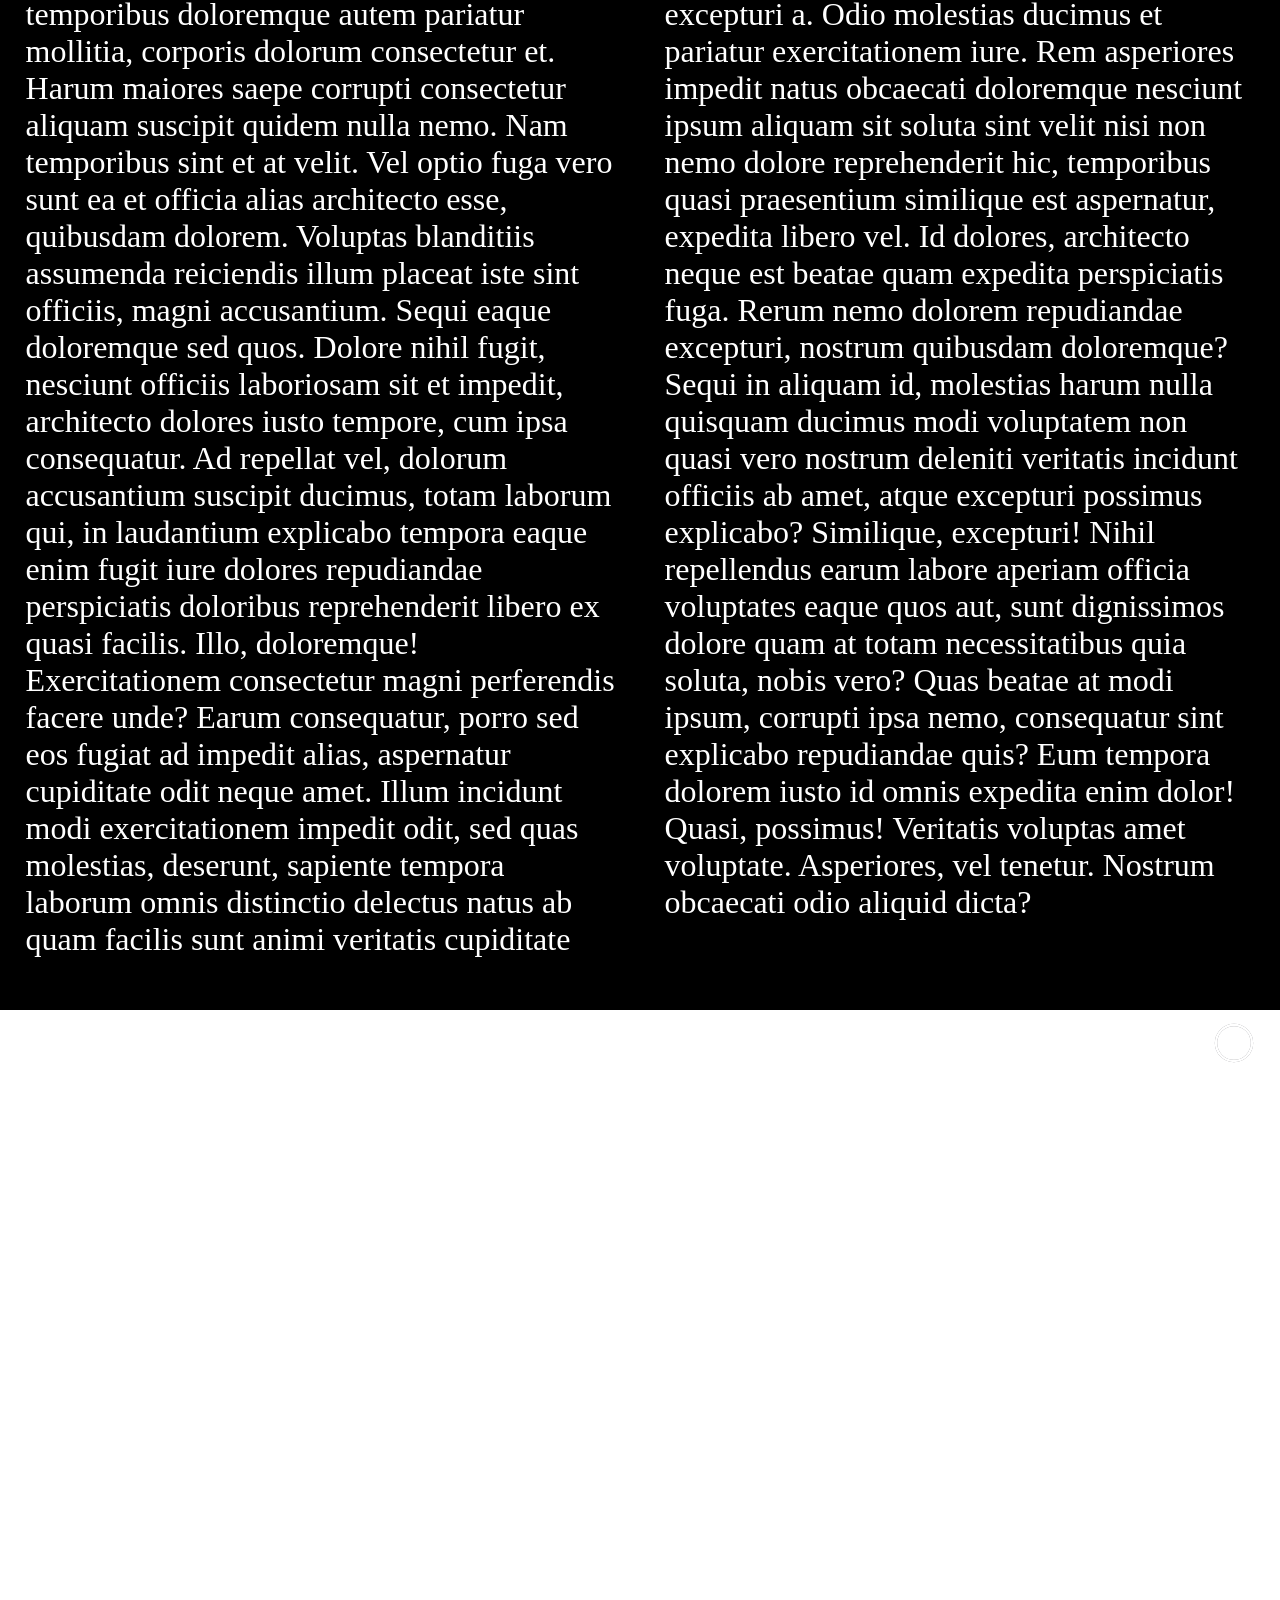
==== commit cdd1482f: "rotate" ====
--- a/index.html
+++ b/index.html
@@ -9,82 +9,115 @@
 </head>
 
 <body>
-    <!-- <div class="rotate-container">
-        <div id="rotate-model"></div>
-    </div> -->
-    <div class="scroll-right">
-        <img src="img/1.png" alt="">
-        <img src="img/2.png" alt="">
-        <img src="img/3.png" alt="">
-        <img src="img/4.png" alt="">
-        <img src="img/5.png" alt="">
-        <img src="img/6.png" alt="">
-    </div>
-    <div class="video-text">
-        <div class="video-header">Lorem, ipsum dolor.</div>
-        <div class="video-descr">Lorem ipsum dolor sit amet, consectetur adipisicing.</div>
-    </div>
-    <div class="video-box">
-        <video class="video" playsinline muted loop src="video/jellyfishes.mp4"></video>
-        <div class="control-box">
-            <button class="play-pause-button"><img class="play-pause-img" src="img/play.svg" alt="play"></button>
-            <svg class="play-progress-circle" width="300" viewbox="0 0 100 100">
-                <circle class="progress-background" cx="50" cy="50" r="45"></circle>
-                <circle class="progress-circle" cx="50" cy="50" r="45" style="stroke-dasharray: 283;"></circle>
-            </svg>
+    <div class="content">
+        <div class="header-box">
+            <h1 class="header">Lorem ipsum dolor sit amet</h1>
         </div>
     </div>
-    
-    <div class="text-box">
-        <h1 class="header">Lorem ipsum dolor sit amet</h1>
-        <p class="text-content">Lorem ipsum dolor sit amet consectetur adipisicing elit. Explicabo cumque voluptatibus
-            quis. Minima, quae necessitatibus nemo cumque dolorem minus, cupiditate debitis officiis alias quibusdam
-            odio asperiores ex laudantium? Consequatur repudiandae voluptatibus nesciunt, ex neque animi voluptate ab,
-            necessitatibus dolore odio veniam adipisci. Culpa assumenda obcaecati excepturi dignissimos blanditiis odit
-            quam quis ipsam dolores fugiat. Et eos tenetur iste quia perspiciatis nemo sunt provident laboriosam ipsum.
-            Magnam reprehenderit obcaecati, eligendi sunt mollitia culpa doloremque iste porro. Tenetur aliquid quasi
-            quos magni harum pariatur, libero ad molestias labore ducimus nobis consequatur officia, nostrum mollitia
-            voluptatum alias! Nostrum nam enim exercitationem, ducimus omnis debitis ipsam sequi corrupti doloribus
-            facere necessitatibus, reprehenderit temporibus ullam molestiae dolorem sit, vero distinctio fuga minus?
-            Ipsam ullam eligendi reprehenderit architecto fugiat ab deserunt minima voluptas nobis inventore, possimus
-            libero explicabo tempora aliquam reiciendis numquam velit error? Veniam voluptatem quae deserunt similique
-            aliquam aperiam iure totam perspiciatis fugit corrupti officiis eaque assumenda maxime modi necessitatibus
-            temporibus doloremque autem pariatur mollitia, corporis dolorum consectetur et. Harum maiores saepe corrupti
-            consectetur aliquam suscipit quidem nulla nemo. Nam temporibus sint et at velit. Vel optio fuga vero sunt ea
-            et officia alias architecto esse, quibusdam dolorem. Voluptas blanditiis assumenda reiciendis illum placeat
-            iste sint officiis, magni accusantium. Sequi eaque doloremque sed quos. Dolore nihil fugit, nesciunt
-            officiis laboriosam sit et impedit, architecto dolores iusto tempore, cum ipsa consequatur. Ad repellat vel,
-            dolorum accusantium suscipit ducimus, totam laborum qui, in laudantium explicabo tempora eaque enim fugit
-            iure dolores repudiandae perspiciatis doloribus reprehenderit libero ex quasi facilis. Illo, doloremque!
-            Exercitationem consectetur magni perferendis facere unde? Earum consequatur, porro sed eos fugiat ad impedit
-            alias, aspernatur cupiditate odit neque amet. Illum incidunt modi exercitationem impedit odit, sed quas
-            molestias, deserunt, sapiente tempora laborum omnis distinctio delectus natus ab quam facilis sunt animi
-            veritatis cupiditate unde. Lorem ipsum dolor sit amet consectetur adipisicing elit. Sapiente, dolorum voluptatibus dolorem culpa quasi harum. Assumenda ipsam nemo officia aliquam unde dolorum, cumque sapiente aperiam illum libero deserunt vitae eligendi modi temporibus natus tenetur eum quas? Iusto alias deleniti, omnis similique mollitia nostrum iure labore, quibusdam dolorem maiores ratione nam numquam? Minus animi eligendi sequi dolor culpa in vitae perferendis officia recusandae, deleniti natus a distinctio cupiditate hic facilis, corporis dolores architecto tempora, reiciendis ad repellendus. Neque unde consequatur aut molestiae quibusdam ipsam hic iusto cum rem itaque consectetur quam fugit non tempora commodi assumenda eaque aliquam recusandae laboriosam vero, soluta necessitatibus at voluptatem! Numquam sint sit deleniti odio provident, itaque, ratione architecto ducimus ex optio fugiat excepturi in, laudantium fugit debitis aut totam quisquam incidunt reprehenderit veniam. Incidunt quas harum vel unde voluptatem mollitia, aliquam et impedit reprehenderit! Accusamus vitae saepe unde laudantium repudiandae rem iste consectetur atque repellat ea et, non vel sequi quasi, voluptas quibusdam asperiores temporibus commodi excepturi a. Odio molestias ducimus et pariatur exercitationem iure. Rem asperiores impedit natus obcaecati doloremque nesciunt ipsum aliquam sit soluta sint velit nisi non nemo dolore reprehenderit hic, temporibus quasi praesentium similique est aspernatur, expedita libero vel. Id dolores, architecto neque est beatae quam expedita perspiciatis fuga. Rerum nemo dolorem repudiandae excepturi, nostrum quibusdam doloremque? Sequi in aliquam id, molestias harum nulla quisquam ducimus modi voluptatem non quasi vero nostrum deleniti veritatis incidunt officiis ab amet, atque excepturi possimus explicabo? Similique, excepturi! Nihil repellendus earum labore aperiam officia voluptates eaque quos aut, sunt dignissimos dolore quam at totam necessitatibus quia soluta, nobis vero? Quas beatae at modi ipsum, corrupti ipsa nemo, consequatur sint explicabo repudiandae quis? Eum tempora dolorem iusto id omnis expedita enim dolor! Quasi, possimus! Veritatis voluptas amet voluptate. Asperiores, vel tenetur. Nostrum obcaecati odio aliquid dicta?</p>
+    <div class="space gradient-black-top"></div>
+    <div class="video-background">
+        <video playsinline muted id="myVideo">
+            <source src="video/3.mp4" type="video/mp4">
+            Your browser does not support HTML5 video.
+        </video>
     </div>
-    <div class="video-box">
-        <video class="video" playsinline muted loop src="video/rain-drops.mp4"></video>
-        <div class="control-box">
-            <button class="play-pause-button"><img class="play-pause-img" src="img/play.svg" alt="play"></button>
-            <svg class="play-progress-circle" width="300" viewbox="0 0 100 100">
-                <circle class="progress-background" cx="50" cy="50" r="45"></circle>
-                <circle class="progress-circle" cx="50" cy="50" r="45" style="stroke-dasharray: 283;"></circle>
-            </svg>
+    <div class="space"></div>
+    <div class="content">
+        <div class="texts-box gradient-black-bottom">
+            <div class="text top-left">Lorem ipsum dolor sit amet consectetur adipisicing elit. Quia voluptatem repellat
+                cupiditate recusandae, quis soluta quidem itaque maxime placeat odit libero dicta amet consequatur hic
+                omnis fugiat quisquam quae nulla.</div>
+            <div class="text bottom-right">
+                Lorem ipsum dolor sit amet consectetur adipisicing elit. Rem repudiandae soluta, non dolore tenetur
+                autem iusto iste optio cumque dolorum, ex nemo alias itaque corrupti quis quos laborum voluptatum
+                architecto.
+            </div>
+        </div>
+        <div class="video-box">
+            <video class="video" muted loop src="video/jellyfishes.mp4"></video>
+            <div class="control-box">
+                <button class="play-pause-button"><img class="play-pause-img" src="img/play.svg" alt="play"></button>
+                <svg class="play-progress-circle" width="300" viewbox="0 0 100 100">
+                    <circle class="progress-background" cx="50" cy="50" r="45"></circle>
+                    <circle class="progress-circle" cx="50" cy="50" r="45" style="stroke-dasharray: 283;"></circle>
+                </svg>
+            </div>
+        </div>
+        <div class="text-box">
+            <h1 class="header">Lorem ipsum dolor sit amet</h1>
+            <p class="text-content">Lorem ipsum dolor sit amet consectetur adipisicing elit. Explicabo cumque
+                voluptatibus
+                quis. Minima, quae necessitatibus nemo cumque dolorem minus, cupiditate debitis officiis alias quibusdam
+                odio asperiores ex laudantium? Consequatur repudiandae voluptatibus nesciunt, ex neque animi voluptate
+                ab,
+                necessitatibus dolore odio veniam adipisci. Culpa assumenda obcaecati excepturi dignissimos blanditiis
+                odit
+                quam quis ipsam dolores fugiat. Et eos tenetur iste quia perspiciatis nemo sunt provident laboriosam
+                ipsum.
+                Magnam reprehenderit obcaecati, eligendi sunt mollitia culpa doloremque iste porro. Tenetur aliquid
+                quasi
+                quos magni harum pariatur, libero ad molestias labore ducimus nobis consequatur officia, nostrum
+                mollitia
+                voluptatum alias! Nostrum nam enim exercitationem, ducimus omnis debitis ipsam sequi corrupti doloribus
+                facere necessitatibus, reprehenderit temporibus ullam molestiae dolorem sit, vero distinctio fuga minus?
+                Ipsam ullam eligendi reprehenderit architecto fugiat ab deserunt minima voluptas nobis inventore,
+                possimus
+                libero explicabo tempora aliquam reiciendis numquam velit error? Veniam voluptatem quae deserunt
+                similique
+                aliquam aperiam iure totam perspiciatis fugit corrupti officiis eaque assumenda maxime modi
+                necessitatibus
+                temporibus doloremque autem pariatur mollitia, corporis dolorum consectetur et. Harum maiores saepe
+                corrupti
+                consectetur aliquam suscipit quidem nulla nemo. Nam temporibus sint et at velit. Vel optio fuga vero
+                sunt ea
+                et officia alias architecto esse, quibusdam dolorem. Voluptas blanditiis assumenda reiciendis illum
+                placeat
+                iste sint officiis, magni accusantium. Sequi eaque doloremque sed quos. Dolore nihil fugit, nesciunt
+                officiis laboriosam sit et impedit, architecto dolores iusto tempore, cum ipsa consequatur. Ad repellat
+                vel,
+                dolorum accusantium suscipit ducimus, totam laborum qui, in laudantium explicabo tempora eaque enim
+                fugit
+                iure dolores repudiandae perspiciatis doloribus reprehenderit libero ex quasi facilis. Illo, doloremque!
+                Exercitationem consectetur magni perferendis facere unde? Earum consequatur, porro sed eos fugiat ad
+                impedit
+                alias, aspernatur cupiditate odit neque amet. Illum incidunt modi exercitationem impedit odit, sed quas
+                molestias, deserunt, sapiente tempora laborum omnis distinctio delectus natus ab quam facilis sunt animi
+                veritatis cupiditate unde. Lorem ipsum dolor sit amet consectetur adipisicing elit. Sapiente, dolorum
+                voluptatibus dolorem culpa quasi harum. Assumenda ipsam nemo officia aliquam unde dolorum, cumque
+                sapiente aperiam illum libero deserunt vitae eligendi modi temporibus natus tenetur eum quas? Iusto
+                alias deleniti, omnis similique mollitia nostrum iure labore, quibusdam dolorem maiores ratione nam
+                numquam? Minus animi eligendi sequi dolor culpa in vitae perferendis officia recusandae, deleniti natus
+                a distinctio cupiditate hic facilis, corporis dolores architecto tempora, reiciendis ad repellendus.
+                Neque unde consequatur aut molestiae quibusdam ipsam hic iusto cum rem itaque consectetur quam fugit non
+                tempora commodi assumenda eaque aliquam recusandae laboriosam vero, soluta necessitatibus at voluptatem!
+                Numquam sint sit deleniti odio provident, itaque, ratione architecto ducimus ex optio fugiat excepturi
+                in, laudantium fugit debitis aut totam quisquam incidunt reprehenderit veniam. Incidunt quas harum vel
+                unde voluptatem mollitia, aliquam et impedit reprehenderit! Accusamus vitae saepe unde laudantium
+                repudiandae rem iste consectetur atque repellat ea et, non vel sequi quasi, voluptas quibusdam
+                asperiores temporibus commodi excepturi a. Odio molestias ducimus et pariatur exercitationem iure. Rem
+                asperiores impedit natus obcaecati doloremque nesciunt ipsum aliquam sit soluta sint velit nisi non nemo
+                dolore reprehenderit hic, temporibus quasi praesentium similique est aspernatur, expedita libero vel. Id
+                dolores, architecto neque est beatae quam expedita perspiciatis fuga. Rerum nemo dolorem repudiandae
+                excepturi, nostrum quibusdam doloremque? Sequi in aliquam id, molestias harum nulla quisquam ducimus
+                modi voluptatem non quasi vero nostrum deleniti veritatis incidunt officiis ab amet, atque excepturi
+                possimus explicabo? Similique, excepturi! Nihil repellendus earum labore aperiam officia voluptates
+                eaque quos aut, sunt dignissimos dolore quam at totam necessitatibus quia soluta, nobis vero? Quas
+                beatae at modi ipsum, corrupti ipsa nemo, consequatur sint explicabo repudiandae quis? Eum tempora
+                dolorem iusto id omnis expedita enim dolor! Quasi, possimus! Veritatis voluptas amet voluptate.
+                Asperiores, vel tenetur. Nostrum obcaecati odio aliquid dicta?</p>
+        </div>
+        <div class="video-box">
+            <video class="video" playsinline muted loop src="video/rain-drops.mp4"></video>
+            <div class="control-box">
+                <button class="play-pause-button"><img class="play-pause-img" src="img/play.svg" alt="play"></button>
+                <svg class="play-progress-circle" width="300" viewbox="0 0 100 100">
+                    <circle class="progress-background" cx="50" cy="50" r="45"></circle>
+                    <circle class="progress-circle" cx="50" cy="50" r="45" style="stroke-dasharray: 283;"></circle>
+                </svg>
+            </div>
         </div>
     </div>
-
-    <!-- <figure>
-        <img src="img/racoon.png" alt="racoon">
-        <figcaption>
-            Подпись изображения
-        </figcaption>
-    </figure> -->
-
-    <!-- <figure>
-        <video class="video" loop src="video/star-sky.mp4"></video>
-        <figcaption>
-            Подпись видео
-        </figcaption>
-    </figure> -->
+    <picture></picture>
 
     <!-- <script src="https://cdnjs.cloudflare.com/ajax/libs/three.js/r128/three.min.js"></script> -->
     <!-- <script src="three.min.js"></script> -->
--- a/style.css
+++ b/style.css
@@ -5,64 +5,102 @@
 }
 
 body {
-  /* height: 200vh; */
   margin: 0;
 }
 
-.rotate-container {
-  height: 200vh;
-  /* position: relative; */
+.space {
+  height: 100vh;
+}
+.gradient-black-top {
+  background: linear-gradient(to bottom, #000, transparent);
+}
+.gradient-black-bottom {
+  background: linear-gradient(to bottom, transparent, #000);
+}
+.video-background {
+  position: fixed;
+  right: 0;
+  bottom: 0;
+  min-width: 100%;
+  min-height: 100%;
+  z-index: -1;
 }
 
-#rotate-model {
-  display: flex;
-  justify-content: center;
-  align-items: center;
-  /* width: 100%;
-  height: 100%; */
-  /* position: fixed;
-  left: 0;
-  top: 0;
-  right: 0;
-  bottom: 0;
-  z-index: -1; */
-  position: sticky;
-  top: 15px;
+#myVideo {
+  position: absolute;
+  top: 50%;
+  left: 50%;
+  transform: translate(-50%, -50%);
+  min-width: 100%;
+  min-height: 100%;
+  z-index: -100;
 }
 
-#rotate-model > img {
-  display: none;
-  max-width: 100%;
-  max-height: 100%;
-  /* position: absolute; */
+.content {
+  position: relative;
+  z-index: 1;
+  color: white;
+  text-align: center;
+  width: 100%;
 }
-
-.video-text {
-  transform: matrix(1, 0, 0, 1, 0, 0);
+.texts-box {
+  height: 200vh;
+  width: 100%;
+  display: grid;
+  grid-template-columns: repeat(2, 1fr);
+  grid-template-rows: repeat(2, 1fr);
+  margin: 0 auto;
+}
+.text {
+  font-size: 2rem;
+  width: 70%;
+}
+.top-left {
+  padding: 2%;
+  grid-area: 1 / 1 / 2 / 2;
+  margin: 0 auto;
+}
+.bottom-right {
+  padding: 2%;
+  grid-area: 2 / 2 / 3 / 3;
+  margin: 0 auto;
 }
 .video-box {
   position: relative;
   z-index: 1;
-  margin-bottom: 2%;
 }
 .video {
   width: 100%;
+  height: 100%;
+  display: block;
+}
+#rotate {
+  width: 100%;
 }
 .text-box {
-  padding: 2%;
+  padding: 4% 2%;
   min-height: 100vh;
+  background-color: #000;
+}
+.header-box {
+  min-height: 100vh;
+  background-color: #000;
+  display: flex;
+  justify-content: center;
+  align-items: center;
 }
 .header {
   text-align: center;
   margin-bottom: 1%;
-  font-size: 42px;
+  font-size: 72px;
   text-transform: uppercase;
 }
 .text-content {
   -moz-column-count: 2;
   column-count: 2;
   gap: 4%;
-  font-size: 24px;
+  font-size: 32px;
+  text-align: left;
 }
 .control-box {
   position: absolute;
@@ -85,19 +123,6 @@
   width: 20px;
   height: 20px;
 }
-/* .play-pause-button::after {
-  content: "";
-  mask: url(img/play.svg);
-  -webkit-mask: url(img/play.svg);
-  mask-size: cover;
-  -webkit-mask-size: cover;
-  display: inline-block;
-  width: 20px;
-  height: 20px;
-  position: absolute;
-  background-size: 20px 20px;
-  background-color: #fff;
-} */
 .play-progress-circle {
   position: absolute;
   top: 2%;
@@ -121,11 +146,10 @@
 
 
 
-.scroll-right {
-  display: flex;
-  overflow-x: scroll;
-  scrollbar-width: none;
-}
+
+
+
+
 
 @media screen and (min-width: 320px) and (max-width: 767px) {
   .text-content {
